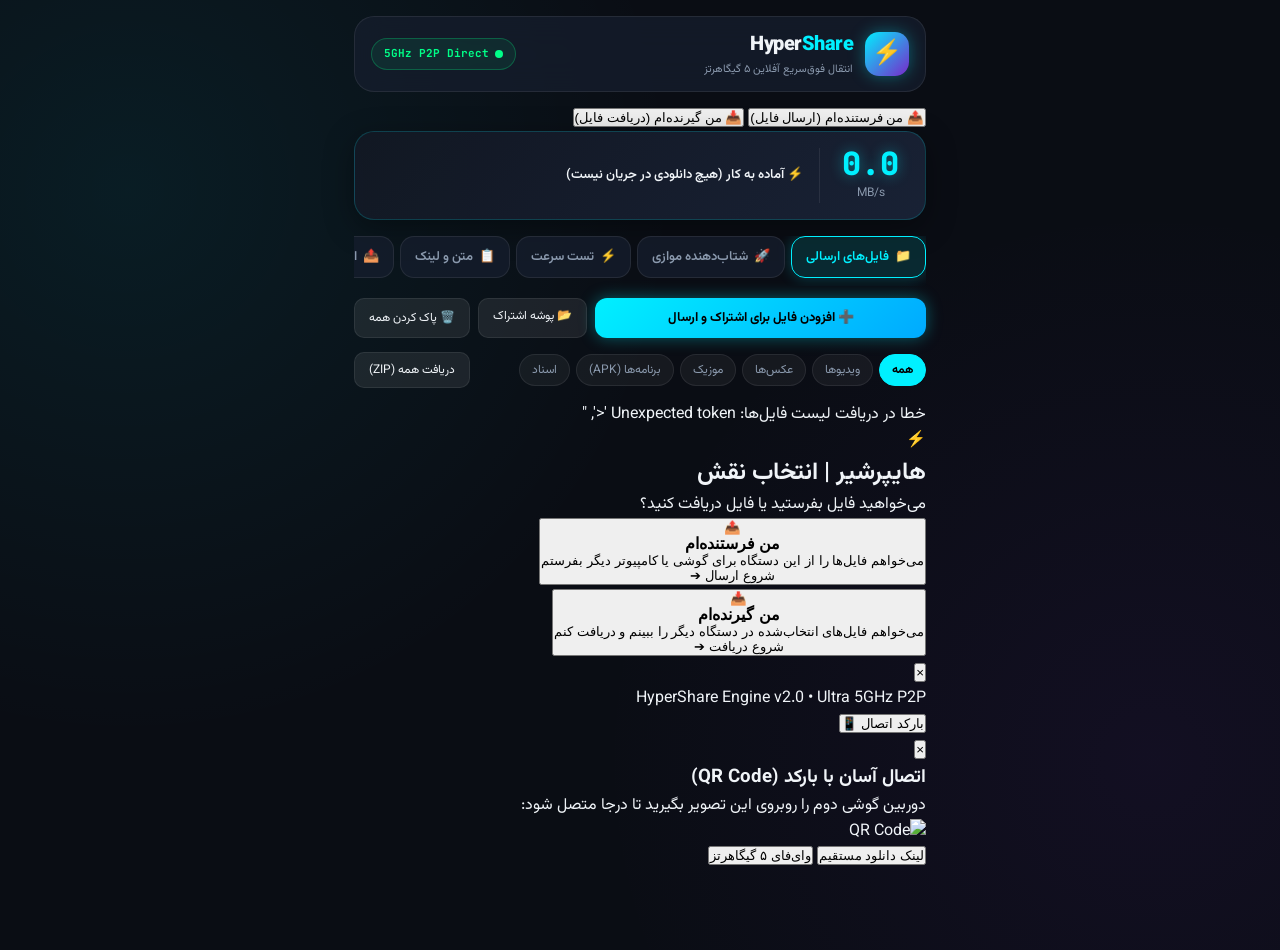
==== android_app/app/src/main/assets/web/index.html @ 82b3f704 "Feature: Add Sender/Receiver Role Selector, Real-Time Live Sync, Auto-Discovery and Camera Scanner" ====
<!DOCTYPE html>
<html lang="fa" dir="rtl">
<head>
  <meta charset="UTF-8">
  <meta name="viewport" content="width=device-width, initial-scale=1.0, maximum-scale=1.0, user-scalable=no">
  <title>HyperShare | هایپرشیر - انتقال فوق سریع</title>
  <link rel="stylesheet" href="style.css">
  <link rel="preconnect" href="https://fonts.googleapis.com">
  <link href="https://fonts.googleapis.com/css2?family=Vazirmatn:wght@300;400;600;700;900&family=JetBrains+Mono:wght@500;700&display=swap" rel="stylesheet">
</head>
<body>
  <div class="app-container">
    <!-- Top Navigation / Brand Bar -->
    <header class="header">
      <div class="logo-area">
        <div class="glow-icon">⚡</div>
        <div class="brand-titles">
          <h1>Hyper<span>Share</span></h1>
          <p class="subtitle">انتقال فوق‌سریع آفلاین ۵ گیگاهرتز</p>
        </div>
      </div>
      <div class="status-badge">
        <span class="pulse-dot"></span>
        <span id="networkStatus">5GHz P2P Direct</span>
      </div>
    </header>

    <!-- Role Switcher Segmented Bar -->
    <div class="role-bar-container">
      <div class="role-segmented-control">
        <button id="btnRoleSender" class="role-seg-btn active">
          <span class="role-seg-icon">📤</span>
          <span class="role-seg-title">من فرستنده‌ام (ارسال فایل)</span>
        </button>
        <button id="btnRoleReceiver" class="role-seg-btn">
          <span class="role-seg-icon">📥</span>
          <span class="role-seg-title">من گیرنده‌ام (دریافت فایل)</span>
        </button>
      </div>
    </div>

    <!-- SENDER CONTAINER -->
    <div id="senderContainer">
      <!-- Real-time Speedometer & Active Transfer Bar -->
      <section class="speed-card" id="speedCard">
      <div class="speed-metric">
        <div class="speed-value" id="currentSpeed">0.0</div>
        <div class="speed-unit">MB/s</div>
      </div>
      <div class="speed-details">
        <div class="transfer-info">
          <span id="transferFileName">⚡ آماده به کار (هیچ دانلودی در جریان نیست)</span>
          <span id="transferPercent"></span>
        </div>
        <div class="progress-bar-bg" id="progressBarBg" style="display: none;">
          <div class="progress-bar-fill" id="progressBar"></div>
        </div>
        <div class="transfer-stats" id="transferStats" style="display: none;">
          <span id="transferredBytes"></span>
          <span id="etaTime"></span>
        </div>
      </div>
    </section>

    <!-- Navigation Tabs -->
    <nav class="nav-tabs">
      <button class="tab-btn active" data-tab="files">
        <span class="tab-icon">📁</span>
        <span>فایل‌های ارسالی</span>
      </button>
      <button class="tab-btn" data-tab="turbo">
        <span class="tab-icon">🚀</span>
        <span>شتاب‌دهنده موازی</span>
      </button>
      <button class="tab-btn" data-tab="speedtest">
        <span class="tab-icon">⚡</span>
        <span>تست سرعت</span>
      </button>
      <button class="tab-btn" data-tab="clipboard">
        <span class="tab-icon">📋</span>
        <span>متن و لینک</span>
      </button>
      <button class="tab-btn" data-tab="upload">
        <span class="tab-icon">📤</span>
        <span>ارسال فایل</span>
      </button>
    </nav>

    <!-- Main Content Area -->
    <main class="content-area">
      <!-- TAB 1: Files List -->
      <section id="tab-files" class="tab-content active">
        <div class="top-action-banner" style="display: flex; gap: 8px; flex-wrap: wrap;">
          <button id="btnAddFiles" class="btn-primary glow-btn add-files-btn" style="flex: 2; min-width: 200px;">
            ➕ افزودن فایل برای اشتراک و ارسال
          </button>
          <button id="btnOpenSharedFolder" class="btn-secondary" title="باز کردن پوشه اشتراک در کامپیوتر" style="white-space: nowrap; display: none;">
            📂 پوشه اشتراک
          </button>
          <button id="btnClearAllFiles" class="btn-secondary danger-btn" title="پاک کردن تمام فایل‌های لیست" style="white-space: nowrap;">
            🗑️ پاک کردن همه
          </button>
        </div>

        <div class="filter-bar">
          <div class="category-chips">
            <button class="chip active" data-cat="all">همه</button>
            <button class="chip" data-cat="video">ویدیوها</button>
            <button class="chip" data-cat="image">عکس‌ها</button>
            <button class="chip" data-cat="audio">موزیک</button>
            <button class="chip" data-cat="app">برنامه‌ها (APK)</button>
            <button class="chip" data-cat="document">اسناد</button>
          </div>
          <button id="btnDownloadAll" class="btn-secondary">
            دریافت همه (ZIP)
          </button>
        </div>

        <div class="file-list" id="fileListContainer">
          <div class="loading-state">در حال بارگذاری لیست فایل‌ها...</div>
        </div>
      </section>

      <!-- TAB 2: Turbo Multi-Stream Downloader -->
      <section id="tab-turbo" class="tab-content">
        <div class="turbo-card">
          <div class="turbo-header">
            <h3>موتور شتاب‌دهنده چندکاناله (Multi-Stream Range Downloader)</h3>
            <p>این ماژول فایل‌های حجیم را به ۸ تکه هم‌زمان تقسیم کرده و با اشباع پهنای باند ۵ گیگاهرتز، به حداکثر سرعت تئوریک (تا ۱۵۰ مگابایت بر ثانیه) می‌رساند.</p>
          </div>

          <div class="turbo-selector">
            <label for="turboFileSelect">یک فایل حجیم را انتخاب کنید:</label>
            <select id="turboFileSelect" class="form-select">
              <option value="">در حال اسکن فایل‌ها...</option>
            </select>
          </div>

          <div class="turbo-actions">
            <button id="btnStartTurbo" class="btn-primary turbo-btn" disabled>
              🚀 شلیک توربو (دانلود با ۸ استریم موازی)
            </button>
          </div>

          <!-- Multi-chunk Visualizer -->
          <div class="chunk-visualizer" id="chunkContainer" style="display: none;">
            <h4>وضعیت کانال‌های موازی (8 Parallel Sockets):</h4>
            <div class="chunk-grid" id="chunkGrid"></div>
          </div>
        </div>
      </section>

      <!-- TAB 3: 5GHz Speed Test Benchmark -->
      <section id="tab-speedtest" class="tab-content">
        <div class="benchmark-card">
          <div class="benchmark-header">
            <div class="dial-container">
              <svg class="speed-dial-svg" viewBox="0 0 200 120">
                <path class="dial-bg" d="M 20 100 A 80 80 0 0 1 180 100" fill="none" stroke-width="16" />
                <path class="dial-val" id="dialMeter" d="M 20 100 A 80 80 0 0 1 180 100" fill="none" stroke-width="16" stroke-dasharray="251" stroke-dashoffset="251" />
              </svg>
              <div class="dial-text">
                <span class="dial-num" id="benchPeakSpeed">0</span>
                <span class="dial-sub">MB/s پیک سرعت</span>
              </div>
            </div>
            <h3>تست سرعت امواج ۵ گیگاهرتز هات‌اسپات</h3>
            <p class="offline-notice">🟢 <strong>کاملاً آفلاین:</strong> این تست مستقیماً روی امواج محلی وای‌فای انجام می‌شود و <strong>حتی ۱ بایت هم از حجم اینترنت شما کم نمی‌کند!</strong></p>
          </div>

          <div class="bench-controls">
            <div class="size-radios">
              <label><input type="radio" name="benchSize" value="50"> ۵۰ مگابایت</label>
              <label><input type="radio" name="benchSize" value="100" checked> ۱۰۰ مگابایت</label>
              <label><input type="radio" name="benchSize" value="300"> ۳۰۰ مگابایت</label>
            </div>
            <button id="btnRunSpeedTest" class="btn-primary glow-btn">
              ⚡ شروع بنچمارک سرعت واقعی
            </button>
          </div>

          <div class="bench-results" id="benchResults" style="display: none;">
            <div class="res-item">
              <span class="res-label">میانگین سرعت:</span>
              <span class="res-val" id="benchAvgSpeed">0.0 MB/s</span>
            </div>
            <div class="res-item">
              <span class="res-label">زمان انتقال:</span>
              <span class="res-val" id="benchDuration">0.0 ثانیه</span>
            </div>
            <div class="res-item">
              <span class="res-label">مصرف اینترنت:</span>
              <span class="res-val status-green">صفر (کاملاً آفلاین)</span>
            </div>
          </div>
        </div>
      </section>

      <!-- TAB 4: Text / Clipboard Beam -->
      <section id="tab-clipboard" class="tab-content">
        <div class="card">
          <h3>اشتراک‌گذاری فوری متن و لینک</h3>
          <p class="card-desc">متن یا لینکی را بنویسید تا درجا روی گوشی دیگر ظاهر شود.</p>
          <div class="clipboard-input-box">
            <textarea id="clipInput" rows="3" placeholder="متن، لینک، یا شماره تلفن مورد نظر را اینجا تایپ یا الصاق کنید..."></textarea>
            <button id="btnSendClip" class="btn-primary">ارسال به گوشی مقابل</button>
          </div>

          <h4 class="mt-4">متن‌های اشتراک‌گذاشته‌شده اخیر:</h4>
          <div class="clip-list" id="clipList">
            <div class="empty-state">هنوز متنی اشتراک گذاشته نشده است.</div>
          </div>
        </div>
      </section>

      <!-- TAB 5: Upload Files Directly to Other Device -->
      <section id="tab-upload" class="tab-content">
        <div class="card">
          <div class="transfer-direction-guide">
            <div style="display: flex; justify-content: space-between; align-items: center; flex-wrap: wrap; gap: 8px;">
              <span class="guide-badge">📱 ⇄ 💻 انتقال دوطرفه</span>
              <button id="btnOpenReceivedFolder" class="btn-secondary text-sm" style="display: none; background: rgba(0, 240, 255, 0.15); border-color: var(--accent-cyan); cursor: pointer;">
                📂 باز کردن پوشه فایل‌های دریافتی در کامپیوتر
              </button>
            </div>
            <p class="guide-text" style="margin-top: 8px;">فایل‌هایی که در این بخش انتخاب می‌کنید مستقیماً با حداکثر سرعت ۵ گیگاهرتز به دستگاه مقابل فرستاده و روی حافظه آن ذخیره می‌شوند.</p>
          </div>

          <div class="dropzone" id="dropzone">
            <div class="drop-icon">📤</div>
            <div class="drop-text">فایل‌ها را اینجا بکشید یا برای انتخاب کلیک کنید</div>
            <input type="file" id="fileUploadInput" multiple style="display: none;">
            <div class="upload-btn-row" style="display: flex; gap: 8px; justify-content: center; flex-wrap: wrap; margin-top: 10px;">
              <button type="button" class="btn-primary glow-btn" id="btnPickUploadFiles">
                📁 انتخاب فایل‌ها
              </button>
              <button type="button" class="btn-secondary" id="btnPickPCFiles" style="display: none;">
                💻 انتخاب از کامپیوتر
              </button>
            </div>
          </div>

          <div class="upload-queue-header" id="uploadQueueHeader" style="display: none; justify-content: space-between; align-items: center; margin-top: 16px;">
            <span id="queueCountText" style="font-weight: 700; font-size: 13px;">فایل‌های آماده ارسال:</span>
            <button id="btnClearUploadQueue" class="btn-secondary text-sm danger-btn" type="button">❌ لغو همه</button>
          </div>

          <div class="upload-queue" id="uploadQueue"></div>

          <!-- Upload Progress Box -->
          <div class="upload-progress-box" id="uploadProgressBox" style="display: none; margin-top: 14px;">
            <div style="display: flex; justify-content: space-between; margin-bottom: 6px;">
              <span id="uploadStatusText" style="font-size: 13px; font-weight: bold;">در حال ارسال...</span>
              <span id="uploadPercentText" style="font-size: 13px; color: var(--accent-cyan);">0%</span>
            </div>
            <div class="progress-bar-bg" style="display: block;">
              <div class="progress-bar-fill" id="uploadProgressBar" style="width: 0%;"></div>
            </div>
          </div>

          <button id="btnUploadSubmit" class="btn-primary mt-3 glow-btn" style="display: none; width: 100%;">
            🚀 شروع ارسال فایل‌ها به دستگاه مقابل
          </button>
        </div>
      </section>
    </main>
    </div> <!-- /#senderContainer -->

    <!-- RECEIVER CONTAINER -->
    <div id="receiverContainer" style="display: none;">
      <!-- Receiver Connection Card -->
      <section class="receiver-hero-card">
        <div class="receiver-hero-header">
          <div class="hero-status-row">
            <div class="pulse-dot" id="receiverPulseDot"></div>
            <h2 id="receiverStatusTitle">در انتظار اتصال به دستگاه فرستنده</h2>
          </div>
          <p id="receiverStatusSubtitle">برای دریافت فایل‌ها، به دستگاه فرستنده متصل شوید:</p>
        </div>

        <!-- Connection Inputs & Auto-discover -->
        <div id="receiverConnActions" class="receiver-conn-actions">
          <div class="conn-input-group">
            <input type="text" id="inputSenderHost" class="conn-input" placeholder="آدرس وای‌فای فرستنده (مثلاً 192.168.43.1:8080)">
            <button id="btnConnectSender" class="btn-primary glow-btn">
              🔗 اتصال
            </button>
          </div>
          <div class="conn-quick-btns">
            <button id="btnAutoScanSender" class="btn-secondary" style="flex: 1;">
              🔍 جستجوی خودکار فرستنده
            </button>
            <button id="btnOpenScanner" class="btn-secondary camera-trigger-btn" style="flex: 1;">
              📷 اسکن بارکد (دوربین)
            </button>
          </div>
        </div>

        <!-- Connected Info Bar -->
        <div id="receiverConnectedBar" class="receiver-connected-bar" style="display: none;">
          <div class="connected-badge-row">
            <span class="badge-tag">🟢 متصل شد</span>
            <span id="connectedSenderHost" class="connected-host-name">http://192.168.43.1:8080</span>
            <span class="sync-live-tag">⚡ همگام‌سازی بلادرنگ</span>
          </div>
          <div class="connected-action-row">
            <button id="btnReceiverDownloadAll" class="btn-primary glow-btn">
              📥 دریافت همه فایل‌ها (ZIP)
            </button>
            <button id="btnDisconnectSender" class="btn-secondary danger-btn">
              قطع اتصال / تغییر
            </button>
          </div>
        </div>
      </section>

      <!-- Live Files List of the Sender -->
      <section class="receiver-files-card">
        <div class="receiver-files-header">
          <div class="title-with-count">
            <h3>📂 فایل‌های انتخاب‌شده در فرستنده</h3>
            <span id="receiverFilesCount" class="count-chip">۰ فایل</span>
          </div>
          <span class="auto-sync-hint">🔄 تغییرات فرستنده خودکار و بلادرنگ نمایش داده می‌شود</span>
        </div>

        <div id="receiverFileList" class="file-list">
          <div class="empty-state">
            <p>هنوز به دستگاه فرستنده متصل نشده‌اید یا فرستنده هنوز فایلی انتخاب نکرده است.</p>
          </div>
        </div>
      </section>
    </div> <!-- /#receiverContainer -->

    <!-- Initial Role Selection Modal -->
    <div class="modal" id="roleModal" style="display: none;">
      <div class="modal-backdrop"></div>
      <div class="modal-content role-modal-card">
        <div class="role-modal-header">
          <div class="role-glow-icon">⚡</div>
          <h2>هایپرشیر | انتخاب نقش</h2>
          <p>می‌خواهید فایل بفرستید یا فایل دریافت کنید؟</p>
        </div>
        <div class="role-choice-grid">
          <button class="role-choice-card sender-card" id="choiceSender">
            <div class="choice-icon">📤</div>
            <h3>من فرستنده‌ام</h3>
            <p>می‌خواهم فایل‌ها را از این دستگاه برای گوشی یا کامپیوتر دیگر بفرستم</p>
            <span class="choice-tag">شروع ارسال ➔</span>
          </button>
          <button class="role-choice-card receiver-card" id="choiceReceiver">
            <div class="choice-icon">📥</div>
            <h3>من گیرنده‌ام</h3>
            <p>می‌خواهم فایل‌های انتخاب‌شده در دستگاه دیگر را ببینم و دریافت کنم</p>
            <span class="choice-tag">شروع دریافت ➔</span>
          </button>
        </div>
      </div>
    </div>

    <!-- Camera QR Scanner Modal -->
    <div class="modal" id="cameraScanModal" style="display: none;">
      <div class="modal-backdrop" id="cameraModalBackdrop"></div>
      <div class="modal-content camera-modal-card">
        <button class="modal-close" id="cameraModalClose">&times;</button>
        <h3>📷 اسکن بارکد فرستنده</h3>
        <p class="subtitle">دوربین گوشی را روبروی بارکد نمایش داده شده در فرستنده بگیرید:</p>
        <div class="camera-viewport-wrapper">
          <video id="cameraVideo" playsinline autoplay></video>
          <div class="camera-scan-frame">
            <div class="scan-laser"></div>
          </div>
        </div>
        <div id="cameraScanStatus" class="camera-status-text">در حال راه‌اندازی دوربین...</div>
        <button id="btnCancelCamera" class="btn-secondary mt-2" style="width: 100%;">بستن اسکنر</button>
      </div>
    </div>

    <!-- Media Preview Modal -->
    <div class="modal" id="mediaModal">
      <div class="modal-backdrop" id="modalBackdrop"></div>
      <div class="modal-content">
        <button class="modal-close" id="modalClose">&times;</button>
        <div class="modal-body" id="modalBody"></div>
      </div>
    </div>

    <!-- QR Code Trigger Button in Footer -->
    <footer class="footer">
      <div class="footer-info">
        <span>HyperShare Engine v2.0 • Ultra 5GHz P2P</span>
      </div>
      <button id="btnShowQR" class="qr-trigger-btn" title="نمایش بارکد اتصال">
        <span>بارکد اتصال</span> 📱
      </button>
    </footer>

    <!-- QR Code Modal -->
    <div class="modal" id="qrModal">
      <div class="modal-backdrop" id="qrModalBackdrop"></div>
      <div class="modal-content qr-modal-box">
        <button class="modal-close" id="qrModalClose">&times;</button>
        <h3>اتصال آسان با بارکد (QR Code)</h3>
        <p>دوربین گوشی دوم را روبروی این تصویر بگیرید تا درجا متصل شود:</p>
        <div class="qr-image-wrapper">
          <img id="qrImage" src="/api/qr/url" alt="QR Code">
        </div>
        <div class="qr-tabs">
          <button class="qr-tab-btn active" id="qrTabUrl">لینک دانلود مستقیم</button>
          <button class="qr-tab-btn" id="qrTabWifi">وای‌فای ۵ گیگاهرتز</button>
        </div>
      </div>
    </div>
  </div>

  <script src="app.js"></script>
</body>
</html>
---- android_app/app/src/main/assets/web/style.css ----
:root {
  --bg-primary: #0a0d14;
  --bg-secondary: #121824;
  --bg-card: rgba(22, 30, 46, 0.75);
  --border-color: rgba(255, 255, 255, 0.08);
  --accent-cyan: #00f0ff;
  --accent-purple: #7928ca;
  --accent-green: #00ff88;
  --text-main: #f0f4f8;
  --text-muted: #8a99ad;
  --font-family: 'Vazirmatn', -apple-system, BlinkMacSystemFont, "Segoe UI", Roboto, sans-serif;
  --font-mono: 'JetBrains Mono', monospace;
}

* {
  box-sizing: border-box;
  margin: 0;
  padding: 0;
  -webkit-tap-highlight-color: transparent;
}

body {
  background-color: var(--bg-primary);
  background-image: 
    radial-gradient(circle at 10% 20%, rgba(0, 240, 255, 0.07) 0%, transparent 40%),
    radial-gradient(circle at 90% 80%, rgba(121, 40, 202, 0.08) 0%, transparent 40%);
  color: var(--text-main);
  font-family: var(--font-family);
  min-height: 100vh;
  line-height: 1.6;
}

.app-container {
  max-width: 600px;
  margin: 0 auto;
  min-height: 100vh;
  display: flex;
  flex-direction: column;
  padding: 16px 14px 80px 14px;
}

/* Header */
.header {
  display: flex;
  align-items: center;
  justify-content: space-between;
  padding: 12px 16px;
  background: var(--bg-card);
  backdrop-filter: blur(16px);
  border: 1px solid var(--border-color);
  border-radius: 20px;
  margin-bottom: 14px;
}

.logo-area {
  display: flex;
  align-items: center;
  gap: 12px;
}

.glow-icon {
  font-size: 24px;
  background: linear-gradient(135deg, var(--accent-cyan), var(--accent-purple));
  width: 44px;
  height: 44px;
  display: flex;
  align-items: center;
  justify-content: center;
  border-radius: 14px;
  box-shadow: 0 0 16px rgba(0, 240, 255, 0.35);
}

.brand-titles h1 {
  font-size: 20px;
  font-weight: 900;
  letter-spacing: -0.5px;
}

.brand-titles h1 span {
  color: var(--accent-cyan);
}

.subtitle {
  font-size: 11px;
  color: var(--text-muted);
}

.status-badge {
  display: flex;
  align-items: center;
  gap: 6px;
  padding: 6px 12px;
  background: rgba(0, 255, 136, 0.08);
  border: 1px solid rgba(0, 255, 136, 0.25);
  border-radius: 30px;
  font-size: 11px;
  font-weight: 700;
  color: var(--accent-green);
  font-family: var(--font-mono);
}

.pulse-dot {
  width: 8px;
  height: 8px;
  background: var(--accent-green);
  border-radius: 50%;
  animation: pulse 1.8s infinite;
}

@keyframes pulse {
  0% { transform: scale(0.9); opacity: 0.7; box-shadow: 0 0 0 0 rgba(0, 255, 136, 0.6); }
  70% { transform: scale(1.1); opacity: 1; box-shadow: 0 0 0 8px rgba(0, 255, 136, 0); }
  100% { transform: scale(0.9); opacity: 0.7; box-shadow: 0 0 0 0 rgba(0, 255, 136, 0); }
}

/* Speed Card */
.speed-card {
  background: linear-gradient(135deg, rgba(18, 24, 36, 0.9), rgba(26, 36, 56, 0.9));
  border: 1px solid rgba(0, 240, 255, 0.18);
  border-radius: 20px;
  padding: 16px;
  margin-bottom: 16px;
  display: flex;
  align-items: center;
  gap: 16px;
  box-shadow: 0 8px 30px rgba(0, 0, 0, 0.35);
}

.speed-metric {
  text-align: center;
  min-width: 90px;
  border-left: 1px solid var(--border-color);
  padding-left: 12px;
}

.speed-value {
  font-family: var(--font-mono);
  font-size: 32px;
  font-weight: 900;
  color: var(--accent-cyan);
  text-shadow: 0 0 14px rgba(0, 240, 255, 0.4);
  line-height: 1;
}

.speed-unit {
  font-size: 12px;
  color: var(--text-muted);
  margin-top: 4px;
}

.speed-details {
  flex: 1;
  display: flex;
  flex-direction: column;
  gap: 6px;
}

.transfer-info {
  display: flex;
  justify-content: space-between;
  font-size: 13px;
  font-weight: 600;
}

.progress-bar-bg {
  height: 8px;
  background: rgba(255, 255, 255, 0.08);
  border-radius: 6px;
  overflow: hidden;
}

.progress-bar-fill {
  height: 100%;
  width: 0%;
  background: linear-gradient(90deg, var(--accent-cyan), var(--accent-green));
  transition: width 0.2s ease;
  box-shadow: 0 0 10px var(--accent-cyan);
}

.transfer-stats {
  display: flex;
  justify-content: space-between;
  font-size: 11px;
  color: var(--text-muted);
  font-family: var(--font-mono);
}

/* Nav Tabs */
.nav-tabs {
  display: flex;
  gap: 6px;
  overflow-x: auto;
  padding-bottom: 8px;
  margin-bottom: 12px;
  scrollbar-width: none;
}
.nav-tabs::-webkit-scrollbar { display: none; }

.tab-btn {
  background: var(--bg-card);
  border: 1px solid var(--border-color);
  color: var(--text-muted);
  padding: 10px 14px;
  border-radius: 14px;
  font-family: var(--font-family);
  font-size: 13px;
  font-weight: 600;
  cursor: pointer;
  display: flex;
  align-items: center;
  gap: 6px;
  white-space: nowrap;
  transition: all 0.25s ease;
}

.tab-btn.active {
  background: rgba(0, 240, 255, 0.12);
  border-color: var(--accent-cyan);
  color: var(--accent-cyan);
  box-shadow: 0 0 14px rgba(0, 240, 255, 0.25);
}

/* Content Area */
.tab-content {
  display: none;
  animation: fadeIn 0.3s ease;
}
.tab-content.active {
  display: block;
}

@keyframes fadeIn {
  from { opacity: 0; transform: translateY(6px); }
  to { opacity: 1; transform: translateY(0); }
}

/* Add Files Banner */
.top-action-banner {
  margin-bottom: 14px;
}

.add-files-btn {
  width: 100%;
  padding: 14px 18px;
  font-size: 14px;
  display: flex;
  align-items: center;
  justify-content: center;
  gap: 8px;
}

/* Filter Bar & Chips */
.filter-bar {
  display: flex;
  align-items: center;
  justify-content: space-between;
  flex-wrap: wrap;
  gap: 8px;
  margin-bottom: 14px;
}

.category-chips {
  display: flex;
  gap: 6px;
  overflow-x: auto;
  scrollbar-width: none;
}
.category-chips::-webkit-scrollbar { display: none; }

.chip {
  background: rgba(255, 255, 255, 0.05);
  border: 1px solid var(--border-color);
  color: var(--text-muted);
  padding: 6px 12px;
  border-radius: 20px;
  font-size: 12px;
  font-family: var(--font-family);
  cursor: pointer;
  white-space: nowrap;
}

.chip.active {
  background: var(--accent-cyan);
  color: #000;
  border-color: var(--accent-cyan);
  font-weight: 700;
}

/* Buttons */
.btn-primary {
  background: linear-gradient(135deg, var(--accent-cyan), #00aaff);
  color: #000;
  border: none;
  padding: 10px 18px;
  border-radius: 12px;
  font-family: var(--font-family);
  font-size: 13px;
  font-weight: 700;
  cursor: pointer;
  transition: transform 0.15s ease, box-shadow 0.2s ease;
}

.btn-primary:active {
  transform: scale(0.97);
}

.btn-primary.glow-btn {
  box-shadow: 0 0 16px rgba(0, 240, 255, 0.35);
}

.btn-secondary {
  background: rgba(255, 255, 255, 0.08);
  border: 1px solid var(--border-color);
  color: var(--text-main);
  padding: 8px 14px;
  border-radius: 10px;
  font-family: var(--font-family);
  font-size: 12px;
  cursor: pointer;
}

/* File List */
.file-list {
  display: flex;
  flex-direction: column;
  gap: 10px;
}

.file-card {
  background: var(--bg-card);
  border: 1px solid var(--border-color);
  border-radius: 16px;
  padding: 12px 14px;
  display: flex;
  align-items: center;
  justify-content: space-between;
  gap: 12px;
  transition: border-color 0.2s;
}

.file-card:hover {
  border-color: rgba(0, 240, 255, 0.4);
}

.file-icon {
  font-size: 26px;
  min-width: 44px;
  height: 44px;
  background: rgba(255, 255, 255, 0.04);
  border-radius: 12px;
  display: flex;
  align-items: center;
  justify-content: center;
}

.file-meta {
  flex: 1;
  overflow: hidden;
}

.file-title {
  font-size: 14px;
  font-weight: 600;
  white-space: nowrap;
  overflow: hidden;
  text-overflow: ellipsis;
  direction: ltr;
  text-align: right;
}

.file-sub {
  font-size: 11px;
  color: var(--text-muted);
  display: flex;
  gap: 8px;
  margin-top: 3px;
  font-family: var(--font-mono);
}

.file-actions {
  display: flex;
  gap: 6px;
}

.action-icon-btn {
  background: rgba(0, 240, 255, 0.08);
  border: 1px solid rgba(0, 240, 255, 0.2);
  color: var(--accent-cyan);
  padding: 8px 12px;
  border-radius: 10px;
  font-size: 13px;
  font-weight: 700;
  text-decoration: none;
  display: flex;
  align-items: center;
  gap: 4px;
  cursor: pointer;
.danger-btn {
  background: rgba(255, 60, 60, 0.12) !important;
  border-color: rgba(255, 60, 60, 0.3) !important;
  color: #ff5252 !important;
}
.danger-btn:hover {
  background: rgba(255, 60, 60, 0.25) !important;
}
.danger-icon-btn {
  background: rgba(255, 60, 60, 0.08) !important;
  border-color: rgba(255, 60, 60, 0.2) !important;
  color: #ff5252 !important;
  padding: 8px 10px !important;
}
.danger-icon-btn:hover {
  background: rgba(255, 60, 60, 0.2) !important;
}
.remove-queue-btn {
  background: rgba(255, 60, 60, 0.1);
  border: 1px solid rgba(255, 60, 60, 0.25);
  color: #ff5252;
  border-radius: 8px;
  padding: 6px 10px;
  cursor: pointer;
  font-size: 12px;
}
.transfer-direction-guide {
  background: rgba(0, 240, 255, 0.05);
  border: 1px solid rgba(0, 240, 255, 0.2);
  border-radius: 14px;
  padding: 12px 14px;
  margin-bottom: 14px;
}
.guide-badge {
  display: inline-block;
  background: linear-gradient(135deg, var(--accent-cyan), var(--accent-purple));
  color: #fff;
  font-size: 11px;
  font-weight: bold;
  padding: 3px 8px;
  border-radius: 6px;
  margin-bottom: 4px;
}
.guide-text {
  font-size: 12px;
  color: var(--text-main);
  margin-top: 4px;
}

/* Cards & Forms */
.card, .turbo-card, .benchmark-card {
  background: var(--bg-card);
  border: 1px solid var(--border-color);
  border-radius: 20px;
  padding: 20px;
}

.card-desc {
  font-size: 13px;
  color: var(--text-muted);
  margin-bottom: 14px;
}

.offline-notice {
  font-size: 13px;
  color: var(--accent-green);
  margin-top: 10px;
  padding: 10px 14px;
  background: rgba(0, 255, 136, 0.08);
  border: 1px solid rgba(0, 255, 136, 0.25);
  border-radius: 12px;
}

.form-select {
  width: 100%;
  padding: 12px;
  background: var(--bg-secondary);
  border: 1px solid var(--border-color);
  border-radius: 12px;
  color: var(--text-main);
  font-family: var(--font-family);
  font-size: 13px;
  margin: 10px 0;
}

/* Chunk Visualizer */
.chunk-visualizer {
  margin-top: 20px;
  padding-top: 16px;
  border-top: 1px solid var(--border-color);
}

.chunk-grid {
  display: grid;
  grid-template-columns: repeat(2, 1fr);
  gap: 8px;
  margin-top: 10px;
}

.chunk-item {
  background: rgba(0, 0, 0, 0.3);
  padding: 10px;
  border-radius: 10px;
  border: 1px solid var(--border-color);
}

.chunk-title {
  font-size: 11px;
  font-family: var(--font-mono);
  color: var(--text-muted);
  display: flex;
  justify-content: space-between;
}

.chunk-bar-bg {
  height: 6px;
  background: rgba(255, 255, 255, 0.08);
  border-radius: 4px;
  margin-top: 6px;
  overflow: hidden;
}

.chunk-bar-fill {
  height: 100%;
  width: 0%;
  background: var(--accent-cyan);
  transition: width 0.1s;
}

/* Benchmark Dial */
.dial-container {
  position: relative;
  width: 200px;
  margin: 0 auto 10px auto;
  text-align: center;
}

.speed-dial-svg {
  width: 100%;
  transform: rotate(-180deg);
}

.dial-bg {
  stroke: rgba(255, 255, 255, 0.08);
}

.dial-val {
  stroke: url(#dialGrad);
  stroke: var(--accent-cyan);
  transition: stroke-dashoffset 0.4s ease;
}

.dial-text {
  position: absolute;
  bottom: 0;
  left: 0;
  right: 0;
}

.dial-num {
  font-size: 34px;
  font-weight: 900;
  font-family: var(--font-mono);
  color: var(--accent-cyan);
}

.dial-sub {
  display: block;
  font-size: 11px;
  color: var(--text-muted);
}

.size-radios {
  display: flex;
  justify-content: center;
  gap: 16px;
  margin: 16px 0;
  font-size: 13px;
}

.bench-results {
  margin-top: 20px;
  background: rgba(0, 0, 0, 0.25);
  border-radius: 14px;
  padding: 14px;
}

.res-item {
  display: flex;
  justify-content: space-between;
  padding: 8px 0;
  border-bottom: 1px solid var(--border-color);
  font-size: 13px;
}
.res-item:last-child { border-bottom: none; }
.status-green { color: var(--accent-green); font-weight: 700; }

/* Clipboard */
.clipboard-input-box textarea {
  width: 100%;
  background: var(--bg-secondary);
  border: 1px solid var(--border-color);
  border-radius: 14px;
  color: var(--text-main);
  padding: 12px;
  font-family: var(--font-family);
  font-size: 13px;
  resize: vertical;
  margin-bottom: 10px;
}

.clip-list {
  display: flex;
  flex-direction: column;
  gap: 8px;
  margin-top: 10px;
}

.clip-card {
  background: rgba(255, 255, 255, 0.03);
  border: 1px solid var(--border-color);
  border-radius: 12px;
  padding: 12px;
  display: flex;
  justify-content: space-between;
  align-items: center;
  gap: 10px;
}

.clip-text {
  font-size: 13px;
  word-break: break-all;
}

/* Dropzone */
.dropzone {
  border: 2px dashed rgba(0, 240, 255, 0.3);
  border-radius: 16px;
  padding: 30px 20px;
  text-align: center;
  background: rgba(0, 240, 255, 0.02);
  cursor: pointer;
}

.drop-icon { font-size: 40px; margin-bottom: 10px; }
.drop-text { font-size: 13px; color: var(--text-muted); margin-bottom: 14px; }

/* Modals */
.modal {
  display: none;
  position: fixed;
  inset: 0;
  z-index: 999;
  align-items: center;
  justify-content: center;
}
.modal.open { display: flex; }

.modal-backdrop {
  position: absolute;
  inset: 0;
  background: rgba(0, 0, 0, 0.8);
  backdrop-filter: blur(8px);
}

.modal-content {
  position: relative;
  background: var(--bg-secondary);
  border: 1px solid var(--border-color);
  border-radius: 20px;
  padding: 24px;
  max-width: 90%;
  width: 440px;
  z-index: 1000;
  text-align: center;
}

.modal-close {
  position: absolute;
  top: 14px;
  left: 14px;
  background: none;
  border: none;
  font-size: 24px;
  color: var(--text-muted);
  cursor: pointer;
}

.qr-image-wrapper {
  background: #fff;
  padding: 16px;
  border-radius: 16px;
  display: inline-block;
  margin: 16px 0;
}
.qr-image-wrapper img {
  width: 220px;
  height: 220px;
  display: block;
}

.qr-tabs {
  display: flex;
  gap: 8px;
  justify-content: center;
}
.qr-tab-btn {
  background: var(--bg-primary);
  border: 1px solid var(--border-color);
  color: var(--text-muted);
  padding: 6px 14px;
  border-radius: 20px;
  font-size: 12px;
  cursor: pointer;
}
.qr-tab-btn.active {
  background: var(--accent-cyan);
  color: #000;
  font-weight: 700;
}

/* Footer */
.footer {
  position: fixed;
  bottom: 0;
  left: 0;
  right: 0;
  background: rgba(10, 13, 20, 0.9);
  backdrop-filter: blur(12px);
  border-top: 1px solid var(--border-color);
  padding: 10px 16px;
  display: flex;
  justify-content: space-between;
  align-items: center;
  font-size: 11px;
  color: var(--text-muted);
}

.qr-trigger-btn {
  background: rgba(0, 240, 255, 0.1);
  border: 1px solid rgba(0, 240, 255, 0.3);
  color: var(--accent-cyan);
  padding: 6px 12px;
  border-radius: 20px;
  font-size: 12px;
  cursor: pointer;
  display: flex;
  align-items: center;
  gap: 6px;
}

/* =================================================== */
/* Role Switcher & Receiver Mode Styles                */
/* =================================================== */

@media (min-width: 768px) {
  .app-container {
    max-width: 860px;
  }
}

.role-bar-container {
  margin: 12px 0 16px 0;
}

.role-segmented-control {
  display: flex;
  background: rgba(18, 24, 36, 0.9);
  padding: 4px;
  border-radius: 14px;
  border: 1px solid var(--border-color);
  gap: 6px;
}

.role-seg-btn {
  flex: 1;
  display: flex;
  align-items: center;
  justify-content: center;
  gap: 8px;
  padding: 10px 14px;
  border-radius: 10px;
  border: none;
  background: transparent;
  color: var(--text-muted);
  font-family: var(--font-family);
  font-size: 13px;
  font-weight: 600;
  cursor: pointer;
  transition: all 0.2s ease;
}

.role-seg-btn:hover {
  color: var(--text-main);
  background: rgba(255, 255, 255, 0.04);
}

.role-seg-btn.active {
  background: linear-gradient(135deg, rgba(0, 240, 255, 0.2), rgba(121, 40, 202, 0.2));
  border: 1px solid rgba(0, 240, 255, 0.4);
  color: #fff;
  box-shadow: 0 2px 10px rgba(0, 240, 255, 0.15);
}

.role-seg-icon {
  font-size: 16px;
}

/* Initial Role Modal */
.role-modal-card {
  max-width: 520px;
  text-align: center;
  padding: 28px 24px;
}

.role-glow-icon {
  width: 54px;
  height: 54px;
  margin: 0 auto 12px;
  background: linear-gradient(135deg, #00f0ff, #7928ca);
  border-radius: 50%;
  display: flex;
  align-items: center;
  justify-content: center;
  font-size: 26px;
  box-shadow: 0 0 20px rgba(0, 240, 255, 0.4);
}

.role-modal-header h2 {
  font-size: 20px;
  margin-bottom: 6px;
}

.role-modal-header p {
  color: var(--text-muted);
  font-size: 13px;
  margin-bottom: 20px;
}

.role-choice-grid {
  display: grid;
  grid-template-columns: 1fr 1fr;
  gap: 14px;
}

@media (max-width: 480px) {
  .role-choice-grid {
    grid-template-columns: 1fr;
  }
}

.role-choice-card {
  background: var(--bg-secondary);
  border: 1px solid var(--border-color);
  border-radius: 16px;
  padding: 20px 16px;
  text-align: center;
  cursor: pointer;
  transition: all 0.25s ease;
  color: var(--text-main);
  display: flex;
  flex-direction: column;
  align-items: center;
  justify-content: space-between;
}

.role-choice-card:hover {
  transform: translateY(-3px);
  border-color: var(--accent-cyan);
  box-shadow: 0 8px 25px rgba(0, 240, 255, 0.2);
}

.choice-icon {
  font-size: 38px;
  margin-bottom: 10px;
}

.role-choice-card h3 {
  font-size: 16px;
  font-weight: 700;
  margin-bottom: 6px;
}

.role-choice-card p {
  font-size: 12px;
  color: var(--text-muted);
  line-height: 1.5;
  margin-bottom: 14px;
}

.choice-tag {
  font-size: 12px;
  font-weight: 700;
  color: var(--accent-cyan);
  background: rgba(0, 240, 255, 0.1);
  padding: 6px 12px;
  border-radius: 20px;
}

/* Receiver Hero & Cards */
.receiver-hero-card, .receiver-files-card {
  background: var(--bg-card);
  backdrop-filter: blur(16px);
  border: 1px solid var(--border-color);
  border-radius: 16px;
  padding: 18px;
  margin-bottom: 16px;
}

.hero-status-row {
  display: flex;
  align-items: center;
  gap: 10px;
  margin-bottom: 4px;
}

.hero-status-row h2 {
  font-size: 17px;
  font-weight: 700;
}

.receiver-hero-header p {
  font-size: 13px;
  color: var(--text-muted);
  margin-bottom: 14px;
}

.conn-input-group {
  display: flex;
  gap: 8px;
  margin-bottom: 10px;
}

.conn-input {
  flex: 1;
  background: var(--bg-primary);
  border: 1px solid var(--border-color);
  color: var(--text-main);
  padding: 10px 14px;
  border-radius: 10px;
  font-family: var(--font-mono);
  font-size: 13px;
  outline: none;
  direction: ltr;
  text-align: left;
}

.conn-input:focus {
  border-color: var(--accent-cyan);
  box-shadow: 0 0 10px rgba(0, 240, 255, 0.2);
}

.conn-quick-btns {
  display: flex;
  gap: 8px;
}

.receiver-connected-bar {
  background: rgba(0, 255, 136, 0.08);
  border: 1px solid rgba(0, 255, 136, 0.3);
  border-radius: 12px;
  padding: 14px;
  display: flex;
  flex-direction: column;
  gap: 12px;
}

.connected-badge-row {
  display: flex;
  align-items: center;
  flex-wrap: wrap;
  gap: 8px;
}

.badge-tag {
  background: rgba(0, 255, 136, 0.2);
  color: var(--accent-green);
  font-size: 12px;
  font-weight: 700;
  padding: 3px 8px;
  border-radius: 6px;
}

.connected-host-name {
  font-family: var(--font-mono);
  font-size: 13px;
  font-weight: bold;
}

.sync-live-tag {
  font-size: 11px;
  color: var(--accent-cyan);
  background: rgba(0, 240, 255, 0.1);
  padding: 3px 8px;
  border-radius: 6px;
}

.connected-action-row {
  display: flex;
  gap: 8px;
  flex-wrap: wrap;
}

.receiver-files-header {
  display: flex;
  justify-content: space-between;
  align-items: center;
  flex-wrap: wrap;
  gap: 8px;
  margin-bottom: 14px;
}

.title-with-count {
  display: flex;
  align-items: center;
  gap: 8px;
}

.count-chip {
  background: rgba(0, 240, 255, 0.15);
  color: var(--accent-cyan);
  font-size: 12px;
  font-weight: 700;
  padding: 2px 8px;
  border-radius: 12px;
}

.auto-sync-hint {
  font-size: 11px;
  color: var(--text-muted);
}

/* Camera Scanner */
.camera-modal-card {
  max-width: 440px;
  text-align: center;
  padding: 20px;
}

.camera-viewport-wrapper {
  position: relative;
  width: 100%;
  aspect-ratio: 1;
  background: #000;
  border-radius: 14px;
  overflow: hidden;
  margin: 14px 0;
}

#cameraVideo {
  width: 100%;
  height: 100%;
  object-fit: cover;
}

.camera-scan-frame {
  position: absolute;
  top: 15%;
  left: 15%;
  right: 15%;
  bottom: 15%;
  border: 2px solid var(--accent-cyan);
  border-radius: 12px;
  box-shadow: 0 0 0 9999px rgba(0, 0, 0, 0.5);
  overflow: hidden;
}

.scan-laser {
  position: absolute;
  width: 100%;
  height: 2px;
  background: linear-gradient(90deg, transparent, #00f0ff, transparent);
  box-shadow: 0 0 10px #00f0ff;
  animation: laserSweep 2s infinite ease-in-out;
}

@keyframes laserSweep {
  0% { top: 0%; }
  50% { top: 100%; }
  100% { top: 0%; }
}

.camera-status-text {
  font-size: 12px;
  color: var(--text-muted);
  margin-bottom: 10px;
}
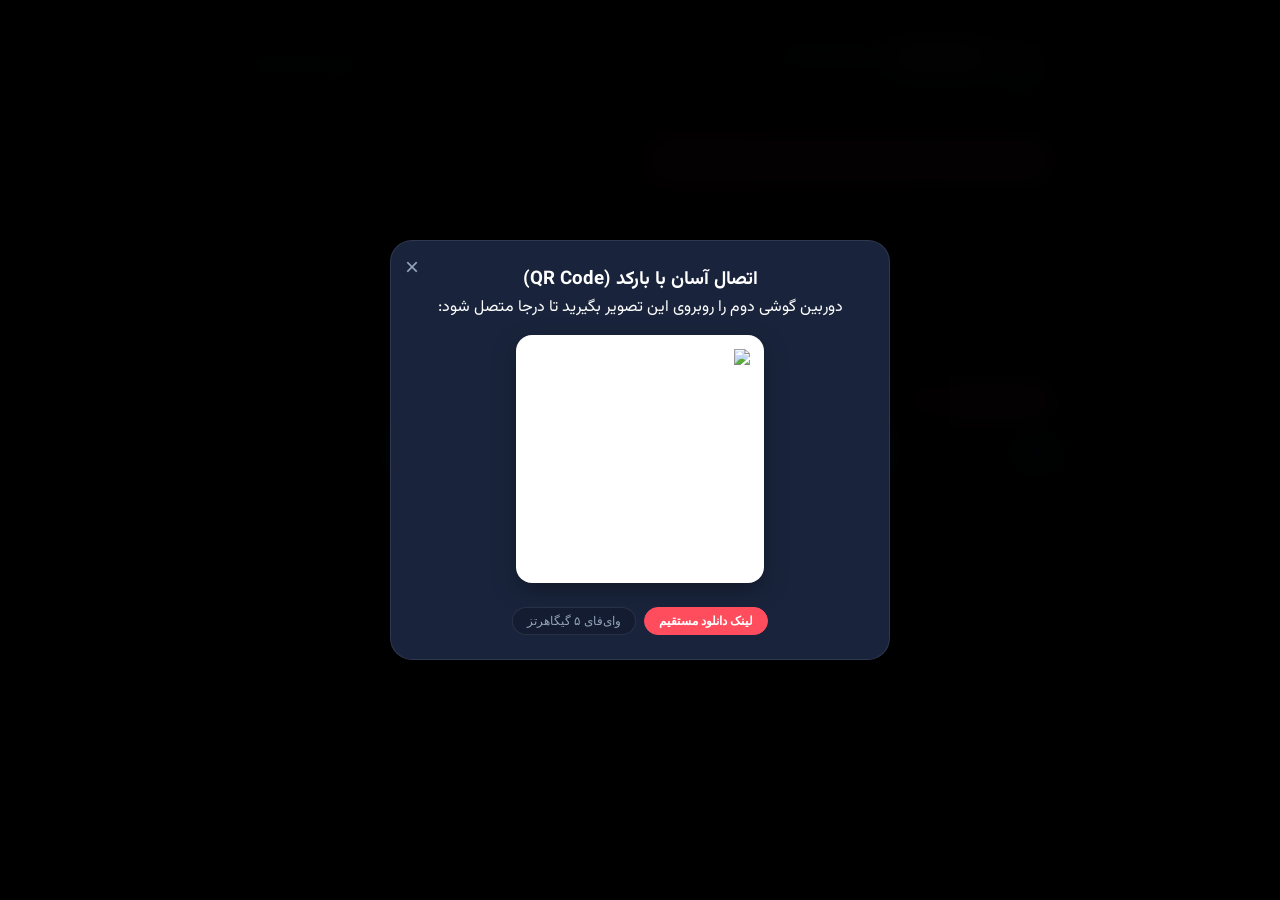
==== commit 4cd850ac: "UI Overhaul: Transform entire app into Paradox Brand Aesthetic (Coral Red, Tropical Turquoise, 3D St" ====
--- a/android_app/app/src/main/assets/web/index.html
+++ b/android_app/app/src/main/assets/web/index.html
@@ -13,10 +13,17 @@
     <!-- Top Navigation / Brand Bar -->
     <header class="header">
       <div class="logo-area">
-        <div class="glow-icon">⚡</div>
+        <div class="brand-badge-wrapper">
+          <img src="paradox_logo.png" alt="Paradox" class="brand-logo-img">
+        </div>
         <div class="brand-titles">
-          <h1>Hyper<span>Share</span></h1>
-          <p class="subtitle">انتقال فوق‌سریع آفلاین ۵ گیگاهرتز</p>
+          <div class="paradox-title-row">
+            <span class="paradox-sticker">
+              <span class="c-red">P</span><span class="c-teal">A</span><span class="c-red">R</span><span class="c-teal">A</span><span class="c-red">D</span><span class="c-teal">O</span><span class="c-red">X</span>
+            </span>
+            <span class="app-title-text">HyperShare</span>
+          </div>
+          <p class="subtitle">انتقال فوق‌سریع آفلاین • ۵ گیگاهرتز</p>
         </div>
       </div>
       <div class="status-badge">
--- a/android_app/app/src/main/assets/web/style.css
+++ b/android_app/app/src/main/assets/web/style.css
@@ -1,15 +1,43 @@
+/* =================================================== */
+/* ⚡ PARADOX HyperShare - Ultra-Vibrant Design System   */
+/* Theme: Coral Red, Tropical Turquoise & Crisp 3D Pop */
+/* =================================================== */
+
 :root {
-  --bg-primary: #0a0d14;
-  --bg-secondary: #121824;
-  --bg-card: rgba(22, 30, 46, 0.75);
-  --border-color: rgba(255, 255, 255, 0.08);
-  --accent-cyan: #00f0ff;
-  --accent-purple: #7928ca;
-  --accent-green: #00ff88;
-  --text-main: #f0f4f8;
-  --text-muted: #8a99ad;
+  /* Paradox Official Brand Palette */
+  --paradox-coral: #FF4D5E;
+  --paradox-coral-dark: #D63344;
+  --paradox-coral-soft: rgba(255, 77, 94, 0.14);
+  --paradox-coral-glow: rgba(255, 77, 94, 0.35);
+
+  --paradox-teal: #00C2CB;
+  --paradox-teal-dark: #0096A3;
+  --paradox-teal-soft: rgba(0, 194, 203, 0.14);
+  --paradox-teal-glow: rgba(0, 194, 203, 0.35);
+
+  --paradox-yellow: #FFD166;
+  --paradox-green: #06D6A0;
+  --paradox-purple: #9D4EDD;
+
+  /* Modern Sleek Deep Navy Theme */
+  --bg-primary: #0B101E;
+  --bg-secondary: #131C30;
+  --bg-card: #19243C;
+  --bg-card-hover: #212E4C;
+  --border-color: rgba(255, 255, 255, 0.09);
+  --border-focus: var(--paradox-coral);
+
+  --text-main: #FFFFFF;
+  --text-muted: #94A3B8;
+  --text-dim: #64748B;
+
   --font-family: 'Vazirmatn', -apple-system, BlinkMacSystemFont, "Segoe UI", Roboto, sans-serif;
   --font-mono: 'JetBrains Mono', monospace;
+
+  --radius-sm: 10px;
+  --radius-md: 16px;
+  --radius-lg: 22px;
+  --radius-pill: 50px;
 }
 
 * {
@@ -22,8 +50,9 @@
 body {
   background-color: var(--bg-primary);
   background-image: 
-    radial-gradient(circle at 10% 20%, rgba(0, 240, 255, 0.07) 0%, transparent 40%),
-    radial-gradient(circle at 90% 80%, rgba(121, 40, 202, 0.08) 0%, transparent 40%);
+    radial-gradient(circle at 15% 10%, rgba(255, 77, 94, 0.12) 0%, transparent 45%),
+    radial-gradient(circle at 85% 90%, rgba(0, 194, 203, 0.12) 0%, transparent 45%),
+    linear-gradient(180deg, rgba(255, 255, 255, 0.02) 0%, transparent 100%);
   color: var(--text-main);
   font-family: var(--font-family);
   min-height: 100vh;
@@ -31,24 +60,35 @@
 }
 
 .app-container {
-  max-width: 600px;
+  max-width: 640px;
   margin: 0 auto;
   min-height: 100vh;
   display: flex;
   flex-direction: column;
-  padding: 16px 14px 80px 14px;
-}
-
-/* Header */
+  padding: 16px 14px 85px 14px;
+}
+
+@media (min-width: 768px) {
+  .app-container {
+    max-width: 880px;
+    padding: 24px 20px 90px 20px;
+  }
+}
+
+/* =================================================== */
+/* Header & Paradox 3D Sticker Branding                */
+/* =================================================== */
+
 .header {
   display: flex;
   align-items: center;
   justify-content: space-between;
-  padding: 12px 16px;
+  padding: 14px 18px;
   background: var(--bg-card);
-  backdrop-filter: blur(16px);
-  border: 1px solid var(--border-color);
-  border-radius: 20px;
+  backdrop-filter: blur(20px);
+  border: 1px solid var(--border-color);
+  border-radius: var(--radius-lg);
+  box-shadow: 0 10px 30px rgba(0, 0, 0, 0.25);
   margin-bottom: 14px;
 }
 
@@ -58,175 +98,422 @@
   gap: 12px;
 }
 
-.glow-icon {
-  font-size: 24px;
-  background: linear-gradient(135deg, var(--accent-cyan), var(--accent-purple));
+.brand-badge-wrapper {
+  position: relative;
+}
+
+.brand-logo-img {
   width: 44px;
   height: 44px;
-  display: flex;
-  align-items: center;
-  justify-content: center;
-  border-radius: 14px;
-  box-shadow: 0 0 16px rgba(0, 240, 255, 0.35);
-}
-
-.brand-titles h1 {
-  font-size: 20px;
+  border-radius: 12px;
+  object-fit: cover;
+  box-shadow: 0 4px 12px rgba(255, 77, 94, 0.3);
+  border: 2px solid rgba(255, 255, 255, 0.15);
+}
+
+.brand-titles {
+  display: flex;
+  flex-direction: column;
+}
+
+.paradox-title-row {
+  display: flex;
+  align-items: center;
+  gap: 8px;
+  flex-wrap: wrap;
+}
+
+/* 3D White Sticker Effect */
+.paradox-sticker {
+  background: #FFFFFF;
+  padding: 1px 9px;
+  border-radius: 9px;
   font-weight: 900;
-  letter-spacing: -0.5px;
-}
-
-.brand-titles h1 span {
-  color: var(--accent-cyan);
+  letter-spacing: 1px;
+  font-size: 14px;
+  box-shadow: 0 3px 0 #CBD5E1, 0 4px 12px rgba(0, 0, 0, 0.18);
+  display: inline-flex;
+  align-items: center;
+}
+
+.paradox-sticker .c-red {
+  color: var(--paradox-coral);
+}
+
+.paradox-sticker .c-teal {
+  color: var(--paradox-teal);
+}
+
+.app-title-text {
+  font-size: 18px;
+  font-weight: 800;
+  color: #FFFFFF;
+  letter-spacing: 0.5px;
 }
 
 .subtitle {
   font-size: 11px;
   color: var(--text-muted);
+  margin-top: 2px;
 }
 
 .status-badge {
   display: flex;
   align-items: center;
-  gap: 6px;
+  gap: 8px;
+  background: rgba(0, 194, 203, 0.12);
+  border: 1px solid rgba(0, 194, 203, 0.3);
   padding: 6px 12px;
-  background: rgba(0, 255, 136, 0.08);
-  border: 1px solid rgba(0, 255, 136, 0.25);
-  border-radius: 30px;
+  border-radius: var(--radius-pill);
   font-size: 11px;
   font-weight: 700;
-  color: var(--accent-green);
-  font-family: var(--font-mono);
+  color: var(--paradox-teal);
+  white-space: nowrap;
 }
 
 .pulse-dot {
   width: 8px;
   height: 8px;
-  background: var(--accent-green);
   border-radius: 50%;
-  animation: pulse 1.8s infinite;
-}
-
-@keyframes pulse {
-  0% { transform: scale(0.9); opacity: 0.7; box-shadow: 0 0 0 0 rgba(0, 255, 136, 0.6); }
-  70% { transform: scale(1.1); opacity: 1; box-shadow: 0 0 0 8px rgba(0, 255, 136, 0); }
-  100% { transform: scale(0.9); opacity: 0.7; box-shadow: 0 0 0 0 rgba(0, 255, 136, 0); }
-}
-
-/* Speed Card */
-.speed-card {
-  background: linear-gradient(135deg, rgba(18, 24, 36, 0.9), rgba(26, 36, 56, 0.9));
-  border: 1px solid rgba(0, 240, 255, 0.18);
-  border-radius: 20px;
-  padding: 16px;
-  margin-bottom: 16px;
-  display: flex;
-  align-items: center;
-  gap: 16px;
-  box-shadow: 0 8px 30px rgba(0, 0, 0, 0.35);
-}
-
-.speed-metric {
-  text-align: center;
-  min-width: 90px;
-  border-left: 1px solid var(--border-color);
-  padding-left: 12px;
-}
-
-.speed-value {
-  font-family: var(--font-mono);
-  font-size: 32px;
-  font-weight: 900;
-  color: var(--accent-cyan);
-  text-shadow: 0 0 14px rgba(0, 240, 255, 0.4);
-  line-height: 1;
-}
-
-.speed-unit {
-  font-size: 12px;
-  color: var(--text-muted);
-  margin-top: 4px;
-}
-
-.speed-details {
+  background: var(--paradox-teal);
+  box-shadow: 0 0 8px var(--paradox-teal);
+  animation: pulseDot 1.8s infinite;
+}
+
+@keyframes pulseDot {
+  0%, 100% { transform: scale(1); opacity: 1; }
+  50% { transform: scale(1.3); opacity: 0.6; }
+}
+
+/* =================================================== */
+/* Role Switcher Segmented Control (3D Tactile Bar)    */
+/* =================================================== */
+
+.role-bar-container {
+  margin: 6px 0 16px 0;
+}
+
+.role-segmented-control {
+  display: flex;
+  background: var(--bg-secondary);
+  padding: 5px;
+  border-radius: var(--radius-lg);
+  border: 1px solid var(--border-color);
+  gap: 8px;
+  box-shadow: inset 0 2px 4px rgba(0, 0, 0, 0.3);
+}
+
+.role-seg-btn {
   flex: 1;
   display: flex;
-  flex-direction: column;
-  gap: 6px;
-}
-
-.transfer-info {
-  display: flex;
-  justify-content: space-between;
-  font-size: 13px;
-  font-weight: 600;
-}
-
-.progress-bar-bg {
-  height: 8px;
-  background: rgba(255, 255, 255, 0.08);
-  border-radius: 6px;
-  overflow: hidden;
-}
-
-.progress-bar-fill {
-  height: 100%;
-  width: 0%;
-  background: linear-gradient(90deg, var(--accent-cyan), var(--accent-green));
-  transition: width 0.2s ease;
-  box-shadow: 0 0 10px var(--accent-cyan);
-}
-
-.transfer-stats {
-  display: flex;
-  justify-content: space-between;
-  font-size: 11px;
-  color: var(--text-muted);
-  font-family: var(--font-mono);
-}
-
-/* Nav Tabs */
-.nav-tabs {
-  display: flex;
-  gap: 6px;
-  overflow-x: auto;
-  padding-bottom: 8px;
-  margin-bottom: 12px;
-  scrollbar-width: none;
-}
-.nav-tabs::-webkit-scrollbar { display: none; }
-
-.tab-btn {
+  align-items: center;
+  justify-content: center;
+  gap: 8px;
+  padding: 12px 16px;
+  border-radius: var(--radius-md);
+  border: none;
+  background: transparent;
+  color: var(--text-muted);
+  font-family: var(--font-family);
+  font-size: 13.5px;
+  font-weight: 700;
+  cursor: pointer;
+  transition: all 0.2s cubic-bezier(0.4, 0, 0.2, 1);
+}
+
+.role-seg-btn:hover {
+  color: var(--text-main);
+  background: rgba(255, 255, 255, 0.04);
+}
+
+/* Sender Button Active: Vibrant Coral 3D */
+#btnRoleSender.active {
+  background: linear-gradient(135deg, var(--paradox-coral) 0%, #FF6B7A 100%);
+  color: #FFFFFF;
+  box-shadow: 0 4px 0 var(--paradox-coral-dark), 0 8px 20px var(--paradox-coral-glow);
+  transform: translateY(-1px);
+}
+
+/* Receiver Button Active: Vibrant Turquoise 3D */
+#btnRoleReceiver.active {
+  background: linear-gradient(135deg, var(--paradox-teal) 0%, #00E5FF 100%);
+  color: #042426;
+  box-shadow: 0 4px 0 var(--paradox-teal-dark), 0 8px 20px var(--paradox-teal-glow);
+  transform: translateY(-1px);
+}
+
+.role-seg-icon {
+  font-size: 17px;
+}
+
+/* =================================================== */
+/* 3D Tactile Buttons & Controls                       */
+/* =================================================== */
+
+.btn-primary {
+  background: linear-gradient(135deg, var(--paradox-coral) 0%, #FF6B7A 100%);
+  color: #FFFFFF;
+  border: none;
+  border-radius: var(--radius-pill);
+  padding: 11px 20px;
+  font-family: var(--font-family);
+  font-size: 13.5px;
+  font-weight: 700;
+  cursor: pointer;
+  box-shadow: 0 4px 0 var(--paradox-coral-dark), 0 8px 20px var(--paradox-coral-glow);
+  transition: all 0.15s ease;
+  display: inline-flex;
+  align-items: center;
+  justify-content: center;
+  gap: 8px;
+  text-decoration: none;
+}
+
+.btn-primary:hover {
+  transform: translateY(-2px);
+  box-shadow: 0 6px 0 var(--paradox-coral-dark), 0 12px 25px var(--paradox-coral-glow);
+}
+
+.btn-primary:active {
+  transform: translateY(2px);
+  box-shadow: 0 1px 0 var(--paradox-coral-dark), 0 4px 10px var(--paradox-coral-glow);
+}
+
+.btn-primary:disabled {
+  opacity: 0.55;
+  cursor: not-allowed;
+  transform: none;
+  box-shadow: none;
+}
+
+.btn-secondary {
   background: var(--bg-card);
-  border: 1px solid var(--border-color);
-  color: var(--text-muted);
-  padding: 10px 14px;
-  border-radius: 14px;
+  color: var(--text-main);
+  border: 1px solid var(--border-color);
+  border-radius: var(--radius-pill);
+  padding: 10px 18px;
   font-family: var(--font-family);
   font-size: 13px;
   font-weight: 600;
   cursor: pointer;
+  box-shadow: 0 3px 0 rgba(0, 0, 0, 0.35);
+  transition: all 0.15s ease;
+  display: inline-flex;
+  align-items: center;
+  justify-content: center;
+  gap: 6px;
+  text-decoration: none;
+}
+
+.btn-secondary:hover {
+  background: var(--bg-card-hover);
+  border-color: rgba(255, 255, 255, 0.2);
+  transform: translateY(-2px);
+  box-shadow: 0 5px 0 rgba(0, 0, 0, 0.35);
+}
+
+.btn-secondary:active {
+  transform: translateY(2px);
+  box-shadow: 0 1px 0 rgba(0, 0, 0, 0.35);
+}
+
+.btn-teal {
+  background: linear-gradient(135deg, var(--paradox-teal) 0%, #00E5FF 100%);
+  color: #042426;
+  border: none;
+  border-radius: var(--radius-pill);
+  padding: 11px 20px;
+  font-family: var(--font-family);
+  font-size: 13.5px;
+  font-weight: 800;
+  cursor: pointer;
+  box-shadow: 0 4px 0 var(--paradox-teal-dark), 0 8px 20px var(--paradox-teal-glow);
+  transition: all 0.15s ease;
+}
+
+.btn-teal:hover {
+  transform: translateY(-2px);
+  box-shadow: 0 6px 0 var(--paradox-teal-dark), 0 12px 25px var(--paradox-teal-glow);
+}
+
+.btn-sm {
+  padding: 7px 14px;
+  font-size: 12px;
+  border-radius: 20px;
+}
+
+.danger-btn {
+  background: rgba(255, 77, 94, 0.12);
+  color: var(--paradox-coral);
+  border: 1px solid rgba(255, 77, 94, 0.3);
+  box-shadow: 0 3px 0 rgba(214, 51, 68, 0.25);
+}
+
+.danger-btn:hover {
+  background: rgba(255, 77, 94, 0.22);
+  border-color: var(--paradox-coral);
+}
+
+/* =================================================== */
+/* Speedometer & Transfer Bar                          */
+/* =================================================== */
+
+.speed-card {
+  background: var(--bg-card);
+  border: 1px solid var(--border-color);
+  border-radius: var(--radius-lg);
+  padding: 16px 18px;
+  display: flex;
+  align-items: center;
+  gap: 16px;
+  box-shadow: 0 8px 25px rgba(0, 0, 0, 0.2);
+  margin-bottom: 14px;
+  position: relative;
+  overflow: hidden;
+}
+
+.speed-card::before {
+  content: "";
+  position: absolute;
+  top: 0;
+  left: 0;
+  right: 0;
+  height: 3px;
+  background: linear-gradient(90deg, var(--paradox-coral), var(--paradox-yellow), var(--paradox-teal));
+}
+
+.speed-metric {
+  display: flex;
+  flex-direction: column;
+  align-items: center;
+  justify-content: center;
+  min-width: 80px;
+  background: var(--bg-secondary);
+  padding: 8px 12px;
+  border-radius: var(--radius-md);
+  border: 1px solid var(--border-color);
+}
+
+.speed-value {
+  font-family: var(--font-mono);
+  font-size: 26px;
+  font-weight: 900;
+  color: var(--paradox-coral);
+  line-height: 1;
+}
+
+.speed-unit {
+  font-size: 11px;
+  font-weight: 700;
+  color: var(--text-muted);
+  margin-top: 2px;
+}
+
+.speed-details {
+  flex: 1;
+  display: flex;
+  flex-direction: column;
+  gap: 6px;
+}
+
+.transfer-info {
+  display: flex;
+  justify-content: space-between;
+  font-size: 13px;
+  font-weight: 600;
+}
+
+.progress-bar-bg {
+  width: 100%;
+  height: 8px;
+  background: rgba(255, 255, 255, 0.08);
+  border-radius: var(--radius-pill);
+  overflow: hidden;
+}
+
+.progress-bar-fill {
+  height: 100%;
+  background: linear-gradient(90deg, var(--paradox-coral), var(--paradox-yellow), var(--paradox-teal));
+  border-radius: var(--radius-pill);
+  width: 0%;
+  transition: width 0.2s ease;
+}
+
+.transfer-stats {
+  display: flex;
+  justify-content: space-between;
+  font-size: 11px;
+  color: var(--text-muted);
+  font-family: var(--font-mono);
+}
+
+/* =================================================== */
+/* Navigation Tabs                                     */
+/* =================================================== */
+
+.nav-tabs {
+  display: flex;
+  gap: 8px;
+  overflow-x: auto;
+  padding-bottom: 6px;
+  margin-bottom: 14px;
+  scrollbar-width: none;
+}
+
+.nav-tabs::-webkit-scrollbar {
+  display: none;
+}
+
+.tab-btn {
+  background: var(--bg-card);
+  border: 1px solid var(--border-color);
+  border-radius: var(--radius-pill);
+  padding: 8px 16px;
+  color: var(--text-muted);
+  font-family: var(--font-family);
+  font-size: 13px;
+  font-weight: 600;
+  cursor: pointer;
   display: flex;
   align-items: center;
   gap: 6px;
   white-space: nowrap;
-  transition: all 0.25s ease;
+  box-shadow: 0 2px 6px rgba(0, 0, 0, 0.15);
+  transition: all 0.2s ease;
+}
+
+.tab-btn:hover {
+  color: var(--text-main);
+  background: var(--bg-card-hover);
 }
 
 .tab-btn.active {
-  background: rgba(0, 240, 255, 0.12);
-  border-color: var(--accent-cyan);
-  color: var(--accent-cyan);
-  box-shadow: 0 0 14px rgba(0, 240, 255, 0.25);
-}
-
-/* Content Area */
+  background: var(--paradox-coral-soft);
+  color: var(--paradox-coral);
+  border-color: rgba(255, 77, 94, 0.4);
+  font-weight: 800;
+  box-shadow: 0 4px 12px var(--paradox-coral-glow);
+}
+
+.tab-icon {
+  font-size: 15px;
+}
+
+/* Tab Content Visibility */
 .tab-content {
   display: none;
-  animation: fadeIn 0.3s ease;
-}
+}
+
 .tab-content.active {
   display: block;
+}
+
+/* =================================================== */
+/* Cards & Lists                                       */
+/* =================================================== */
+
+.card, .tab-content {
+  animation: fadeIn 0.25s ease-out;
 }
 
 @keyframes fadeIn {
@@ -234,28 +521,16 @@
   to { opacity: 1; transform: translateY(0); }
 }
 
-/* Add Files Banner */
 .top-action-banner {
-  margin-bottom: 14px;
-}
-
-.add-files-btn {
-  width: 100%;
-  padding: 14px 18px;
-  font-size: 14px;
-  display: flex;
-  align-items: center;
-  justify-content: center;
-  gap: 8px;
-}
-
-/* Filter Bar & Chips */
+  margin-bottom: 12px;
+}
+
 .filter-bar {
   display: flex;
-  align-items: center;
   justify-content: space-between;
+  align-items: center;
+  gap: 8px;
   flex-wrap: wrap;
-  gap: 8px;
   margin-bottom: 14px;
 }
 
@@ -265,61 +540,37 @@
   overflow-x: auto;
   scrollbar-width: none;
 }
-.category-chips::-webkit-scrollbar { display: none; }
+
+.category-chips::-webkit-scrollbar {
+  display: none;
+}
 
 .chip {
-  background: rgba(255, 255, 255, 0.05);
-  border: 1px solid var(--border-color);
-  color: var(--text-muted);
-  padding: 6px 12px;
-  border-radius: 20px;
+  background: var(--bg-secondary);
+  border: 1px solid var(--border-color);
+  color: var(--text-muted);
+  padding: 5px 12px;
+  border-radius: var(--radius-pill);
   font-size: 12px;
-  font-family: var(--font-family);
+  font-weight: 600;
   cursor: pointer;
+  transition: all 0.15s ease;
   white-space: nowrap;
 }
 
+.chip:hover {
+  color: var(--text-main);
+  background: var(--bg-card);
+}
+
 .chip.active {
-  background: var(--accent-cyan);
-  color: #000;
-  border-color: var(--accent-cyan);
-  font-weight: 700;
-}
-
-/* Buttons */
-.btn-primary {
-  background: linear-gradient(135deg, var(--accent-cyan), #00aaff);
-  color: #000;
-  border: none;
-  padding: 10px 18px;
-  border-radius: 12px;
-  font-family: var(--font-family);
-  font-size: 13px;
-  font-weight: 700;
-  cursor: pointer;
-  transition: transform 0.15s ease, box-shadow 0.2s ease;
-}
-
-.btn-primary:active {
-  transform: scale(0.97);
-}
-
-.btn-primary.glow-btn {
-  box-shadow: 0 0 16px rgba(0, 240, 255, 0.35);
-}
-
-.btn-secondary {
-  background: rgba(255, 255, 255, 0.08);
-  border: 1px solid var(--border-color);
-  color: var(--text-main);
-  padding: 8px 14px;
-  border-radius: 10px;
-  font-family: var(--font-family);
-  font-size: 12px;
-  cursor: pointer;
-}
-
-/* File List */
+  background: var(--paradox-teal);
+  color: #042426;
+  border-color: var(--paradox-teal);
+  font-weight: 800;
+  box-shadow: 0 2px 8px var(--paradox-teal-glow);
+}
+
 .file-list {
   display: flex;
   flex-direction: column;
@@ -329,509 +580,398 @@
 .file-card {
   background: var(--bg-card);
   border: 1px solid var(--border-color);
-  border-radius: 16px;
+  border-radius: var(--radius-md);
   padding: 12px 14px;
   display: flex;
   align-items: center;
-  justify-content: space-between;
   gap: 12px;
-  transition: border-color 0.2s;
+  box-shadow: 0 4px 15px rgba(0, 0, 0, 0.15);
+  transition: all 0.2s ease;
 }
 
 .file-card:hover {
-  border-color: rgba(0, 240, 255, 0.4);
+  border-color: rgba(255, 77, 94, 0.4);
+  transform: translateY(-2px);
+  box-shadow: 0 8px 20px rgba(0, 0, 0, 0.25);
 }
 
 .file-icon {
-  font-size: 26px;
-  min-width: 44px;
-  height: 44px;
-  background: rgba(255, 255, 255, 0.04);
+  width: 42px;
+  height: 42px;
   border-radius: 12px;
+  background: var(--bg-secondary);
+  border: 1px solid var(--border-color);
   display: flex;
   align-items: center;
   justify-content: center;
+  font-size: 22px;
+  flex-shrink: 0;
 }
 
 .file-meta {
   flex: 1;
-  overflow: hidden;
+  min-width: 0;
 }
 
 .file-title {
-  font-size: 14px;
-  font-weight: 600;
+  font-size: 13.5px;
+  font-weight: 700;
+  color: var(--text-main);
   white-space: nowrap;
   overflow: hidden;
   text-overflow: ellipsis;
-  direction: ltr;
-  text-align: right;
 }
 
 .file-sub {
-  font-size: 11px;
-  color: var(--text-muted);
-  display: flex;
-  gap: 8px;
+  display: flex;
+  align-items: center;
+  gap: 8px;
+  font-size: 11.5px;
+  color: var(--text-muted);
   margin-top: 3px;
   font-family: var(--font-mono);
 }
 
+.file-badge {
+  font-size: 10px;
+  font-weight: 700;
+  text-transform: uppercase;
+  background: rgba(255, 255, 255, 0.08);
+  padding: 1px 6px;
+  border-radius: 4px;
+  color: var(--paradox-teal);
+}
+
 .file-actions {
   display: flex;
+  align-items: center;
   gap: 6px;
 }
 
-.action-icon-btn {
-  background: rgba(0, 240, 255, 0.08);
-  border: 1px solid rgba(0, 240, 255, 0.2);
-  color: var(--accent-cyan);
-  padding: 8px 12px;
-  border-radius: 10px;
+.btn-action-icon {
+  background: var(--bg-secondary);
+  border: 1px solid var(--border-color);
+  color: var(--text-muted);
+  width: 34px;
+  height: 34px;
+  border-radius: 50%;
+  display: flex;
+  align-items: center;
+  justify-content: center;
+  cursor: pointer;
+  transition: all 0.15s ease;
+  text-decoration: none;
+}
+
+.btn-action-icon:hover {
+  background: var(--paradox-coral);
+  color: #fff;
+  border-color: var(--paradox-coral);
+  transform: scale(1.08);
+}
+
+.empty-state {
+  text-align: center;
+  padding: 36px 18px;
+  background: var(--bg-card);
+  border: 1px dashed var(--border-color);
+  border-radius: var(--radius-lg);
+  color: var(--text-muted);
   font-size: 13px;
+}
+
+.error-state {
+  padding: 14px 18px;
+  background: rgba(255, 77, 94, 0.12);
+  border: 1px solid var(--paradox-coral);
+  border-radius: var(--radius-md);
+  color: var(--paradox-coral);
+  font-size: 13px;
+}
+
+/* =================================================== */
+/* Dropzone (Upload)                                   */
+/* =================================================== */
+
+.dropzone {
+  border: 2px dashed rgba(0, 194, 203, 0.4);
+  border-radius: var(--radius-lg);
+  padding: 34px 20px;
+  text-align: center;
+  background: rgba(0, 194, 203, 0.04);
+  cursor: pointer;
+  transition: all 0.2s ease;
+  margin-top: 14px;
+}
+
+.dropzone:hover {
+  border-color: var(--paradox-teal);
+  background: rgba(0, 194, 203, 0.08);
+}
+
+.drop-icon {
+  font-size: 40px;
+  margin-bottom: 8px;
+  color: var(--paradox-teal);
+}
+
+.drop-text {
+  font-size: 14px;
   font-weight: 700;
-  text-decoration: none;
-  display: flex;
-  align-items: center;
-  gap: 4px;
-  cursor: pointer;
-.danger-btn {
-  background: rgba(255, 60, 60, 0.12) !important;
-  border-color: rgba(255, 60, 60, 0.3) !important;
-  color: #ff5252 !important;
-}
-.danger-btn:hover {
-  background: rgba(255, 60, 60, 0.25) !important;
-}
-.danger-icon-btn {
-  background: rgba(255, 60, 60, 0.08) !important;
-  border-color: rgba(255, 60, 60, 0.2) !important;
-  color: #ff5252 !important;
-  padding: 8px 10px !important;
-}
-.danger-icon-btn:hover {
-  background: rgba(255, 60, 60, 0.2) !important;
-}
-.remove-queue-btn {
-  background: rgba(255, 60, 60, 0.1);
-  border: 1px solid rgba(255, 60, 60, 0.25);
-  color: #ff5252;
-  border-radius: 8px;
-  padding: 6px 10px;
-  cursor: pointer;
+  color: var(--text-main);
+}
+
+.transfer-direction-guide {
+  background: var(--bg-card);
+  border: 1px solid var(--border-color);
+  border-radius: var(--radius-md);
+  padding: 14px;
+  margin-bottom: 12px;
+}
+
+.guide-badge {
   font-size: 12px;
-}
-.transfer-direction-guide {
-  background: rgba(0, 240, 255, 0.05);
-  border: 1px solid rgba(0, 240, 255, 0.2);
-  border-radius: 14px;
-  padding: 12px 14px;
-  margin-bottom: 14px;
-}
-.guide-badge {
-  display: inline-block;
-  background: linear-gradient(135deg, var(--accent-cyan), var(--accent-purple));
-  color: #fff;
-  font-size: 11px;
-  font-weight: bold;
-  padding: 3px 8px;
-  border-radius: 6px;
-  margin-bottom: 4px;
-}
+  font-weight: 700;
+  color: var(--paradox-teal);
+  background: var(--paradox-teal-soft);
+  padding: 4px 10px;
+  border-radius: 20px;
+}
+
 .guide-text {
   font-size: 12px;
+  color: var(--text-muted);
+  margin-top: 6px;
+}
+
+/* =================================================== */
+/* Receiver Mode Styles                                */
+/* =================================================== */
+
+.receiver-hero-card, .receiver-files-card {
+  background: var(--bg-card);
+  backdrop-filter: blur(20px);
+  border: 1px solid var(--border-color);
+  border-radius: var(--radius-lg);
+  padding: 18px 20px;
+  margin-bottom: 16px;
+  box-shadow: 0 10px 30px rgba(0, 0, 0, 0.25);
+}
+
+.hero-status-row {
+  display: flex;
+  align-items: center;
+  gap: 10px;
+  margin-bottom: 4px;
+}
+
+.hero-status-row h2 {
+  font-size: 17px;
+  font-weight: 800;
+}
+
+.receiver-hero-header p {
+  font-size: 13px;
+  color: var(--text-muted);
+  margin-bottom: 14px;
+}
+
+.conn-input-group {
+  display: flex;
+  gap: 8px;
+  margin-bottom: 10px;
+}
+
+.conn-input {
+  flex: 1;
+  background: var(--bg-primary);
+  border: 1px solid var(--border-color);
   color: var(--text-main);
-  margin-top: 4px;
-}
-
-/* Cards & Forms */
-.card, .turbo-card, .benchmark-card {
-  background: var(--bg-card);
-  border: 1px solid var(--border-color);
-  border-radius: 20px;
-  padding: 20px;
-}
-
-.card-desc {
-  font-size: 13px;
-  color: var(--text-muted);
+  padding: 11px 16px;
+  border-radius: var(--radius-pill);
+  font-family: var(--font-mono);
+  font-size: 13.5px;
+  outline: none;
+  direction: ltr;
+  text-align: left;
+}
+
+.conn-input:focus {
+  border-color: var(--paradox-teal);
+  box-shadow: 0 0 15px var(--paradox-teal-glow);
+}
+
+.conn-quick-btns {
+  display: flex;
+  gap: 8px;
+}
+
+.receiver-connected-bar {
+  background: rgba(6, 214, 160, 0.09);
+  border: 1px solid rgba(6, 214, 160, 0.35);
+  border-radius: var(--radius-md);
+  padding: 14px;
+  display: flex;
+  flex-direction: column;
+  gap: 12px;
+}
+
+.connected-badge-row {
+  display: flex;
+  align-items: center;
+  flex-wrap: wrap;
+  gap: 8px;
+}
+
+.badge-tag {
+  background: rgba(6, 214, 160, 0.25);
+  color: var(--paradox-green);
+  font-size: 12px;
+  font-weight: 800;
+  padding: 4px 10px;
+  border-radius: 8px;
+}
+
+.connected-host-name {
+  font-family: var(--font-mono);
+  font-size: 13.5px;
+  font-weight: bold;
+}
+
+.sync-live-tag {
+  font-size: 11.5px;
+  color: var(--paradox-teal);
+  background: var(--paradox-teal-soft);
+  padding: 4px 10px;
+  border-radius: 8px;
+}
+
+.connected-action-row {
+  display: flex;
+  gap: 8px;
+  flex-wrap: wrap;
+}
+
+.receiver-files-header {
+  display: flex;
+  justify-content: space-between;
+  align-items: center;
+  flex-wrap: wrap;
+  gap: 8px;
   margin-bottom: 14px;
 }
 
-.offline-notice {
-  font-size: 13px;
-  color: var(--accent-green);
-  margin-top: 10px;
-  padding: 10px 14px;
-  background: rgba(0, 255, 136, 0.08);
-  border: 1px solid rgba(0, 255, 136, 0.25);
+.title-with-count {
+  display: flex;
+  align-items: center;
+  gap: 8px;
+}
+
+.count-chip {
+  background: var(--paradox-coral-soft);
+  color: var(--paradox-coral);
+  font-size: 12px;
+  font-weight: 800;
+  padding: 2px 10px;
   border-radius: 12px;
 }
 
-.form-select {
-  width: 100%;
-  padding: 12px;
-  background: var(--bg-secondary);
-  border: 1px solid var(--border-color);
-  border-radius: 12px;
-  color: var(--text-main);
-  font-family: var(--font-family);
-  font-size: 13px;
-  margin: 10px 0;
-}
-
-/* Chunk Visualizer */
-.chunk-visualizer {
-  margin-top: 20px;
-  padding-top: 16px;
-  border-top: 1px solid var(--border-color);
-}
-
-.chunk-grid {
-  display: grid;
-  grid-template-columns: repeat(2, 1fr);
-  gap: 8px;
-  margin-top: 10px;
-}
-
-.chunk-item {
-  background: rgba(0, 0, 0, 0.3);
-  padding: 10px;
-  border-radius: 10px;
-  border: 1px solid var(--border-color);
-}
-
-.chunk-title {
+.auto-sync-hint {
   font-size: 11px;
-  font-family: var(--font-mono);
-  color: var(--text-muted);
-  display: flex;
-  justify-content: space-between;
-}
-
-.chunk-bar-bg {
-  height: 6px;
-  background: rgba(255, 255, 255, 0.08);
-  border-radius: 4px;
-  margin-top: 6px;
-  overflow: hidden;
-}
-
-.chunk-bar-fill {
-  height: 100%;
-  width: 0%;
-  background: var(--accent-cyan);
-  transition: width 0.1s;
-}
-
-/* Benchmark Dial */
-.dial-container {
-  position: relative;
-  width: 200px;
-  margin: 0 auto 10px auto;
-  text-align: center;
-}
-
-.speed-dial-svg {
-  width: 100%;
-  transform: rotate(-180deg);
-}
-
-.dial-bg {
-  stroke: rgba(255, 255, 255, 0.08);
-}
-
-.dial-val {
-  stroke: url(#dialGrad);
-  stroke: var(--accent-cyan);
-  transition: stroke-dashoffset 0.4s ease;
-}
-
-.dial-text {
-  position: absolute;
-  bottom: 0;
+  color: var(--text-muted);
+}
+
+/* =================================================== */
+/* Modals & Popups                                     */
+/* =================================================== */
+
+.modal {
+  position: fixed;
+  top: 0;
   left: 0;
   right: 0;
-}
-
-.dial-num {
-  font-size: 34px;
-  font-weight: 900;
-  font-family: var(--font-mono);
-  color: var(--accent-cyan);
-}
-
-.dial-sub {
-  display: block;
-  font-size: 11px;
-  color: var(--text-muted);
-}
-
-.size-radios {
-  display: flex;
+  bottom: 0;
+  display: flex;
+  align-items: center;
   justify-content: center;
-  gap: 16px;
-  margin: 16px 0;
-  font-size: 13px;
-}
-
-.bench-results {
-  margin-top: 20px;
-  background: rgba(0, 0, 0, 0.25);
-  border-radius: 14px;
-  padding: 14px;
-}
-
-.res-item {
-  display: flex;
-  justify-content: space-between;
-  padding: 8px 0;
-  border-bottom: 1px solid var(--border-color);
-  font-size: 13px;
-}
-.res-item:last-child { border-bottom: none; }
-.status-green { color: var(--accent-green); font-weight: 700; }
-
-/* Clipboard */
-.clipboard-input-box textarea {
-  width: 100%;
-  background: var(--bg-secondary);
-  border: 1px solid var(--border-color);
-  border-radius: 14px;
-  color: var(--text-main);
-  padding: 12px;
-  font-family: var(--font-family);
-  font-size: 13px;
-  resize: vertical;
-  margin-bottom: 10px;
-}
-
-.clip-list {
-  display: flex;
-  flex-direction: column;
-  gap: 8px;
-  margin-top: 10px;
-}
-
-.clip-card {
-  background: rgba(255, 255, 255, 0.03);
-  border: 1px solid var(--border-color);
-  border-radius: 12px;
-  padding: 12px;
-  display: flex;
-  justify-content: space-between;
-  align-items: center;
-  gap: 10px;
-}
-
-.clip-text {
-  font-size: 13px;
-  word-break: break-all;
-}
-
-/* Dropzone */
-.dropzone {
-  border: 2px dashed rgba(0, 240, 255, 0.3);
-  border-radius: 16px;
-  padding: 30px 20px;
-  text-align: center;
-  background: rgba(0, 240, 255, 0.02);
-  cursor: pointer;
-}
-
-.drop-icon { font-size: 40px; margin-bottom: 10px; }
-.drop-text { font-size: 13px; color: var(--text-muted); margin-bottom: 14px; }
-
-/* Modals */
-.modal {
-  display: none;
-  position: fixed;
-  inset: 0;
   z-index: 999;
-  align-items: center;
-  justify-content: center;
-}
-.modal.open { display: flex; }
+  padding: 16px;
+}
 
 .modal-backdrop {
   position: absolute;
-  inset: 0;
-  background: rgba(0, 0, 0, 0.8);
+  top: 0;
+  left: 0;
+  right: 0;
+  bottom: 0;
+  background: rgba(0, 0, 0, 0.75);
   backdrop-filter: blur(8px);
 }
 
 .modal-content {
   position: relative;
-  background: var(--bg-secondary);
-  border: 1px solid var(--border-color);
-  border-radius: 20px;
+  background: var(--bg-card);
+  border: 1px solid var(--border-color);
+  border-radius: var(--radius-lg);
   padding: 24px;
-  max-width: 90%;
-  width: 440px;
+  width: 100%;
+  max-width: 500px;
+  box-shadow: 0 20px 50px rgba(0, 0, 0, 0.5);
   z-index: 1000;
-  text-align: center;
+  animation: modalScale 0.25s cubic-bezier(0.34, 1.56, 0.64, 1);
+}
+
+@keyframes modalScale {
+  from { transform: scale(0.92); opacity: 0; }
+  to { transform: scale(1); opacity: 1; }
 }
 
 .modal-close {
   position: absolute;
   top: 14px;
   left: 14px;
-  background: none;
+  background: transparent;
   border: none;
+  color: var(--text-muted);
   font-size: 24px;
-  color: var(--text-muted);
   cursor: pointer;
-}
-
-.qr-image-wrapper {
-  background: #fff;
-  padding: 16px;
-  border-radius: 16px;
-  display: inline-block;
-  margin: 16px 0;
-}
-.qr-image-wrapper img {
-  width: 220px;
-  height: 220px;
-  display: block;
-}
-
-.qr-tabs {
-  display: flex;
-  gap: 8px;
-  justify-content: center;
-}
-.qr-tab-btn {
-  background: var(--bg-primary);
-  border: 1px solid var(--border-color);
-  color: var(--text-muted);
-  padding: 6px 14px;
-  border-radius: 20px;
-  font-size: 12px;
-  cursor: pointer;
-}
-.qr-tab-btn.active {
-  background: var(--accent-cyan);
-  color: #000;
-  font-weight: 700;
-}
-
-/* Footer */
-.footer {
-  position: fixed;
-  bottom: 0;
-  left: 0;
-  right: 0;
-  background: rgba(10, 13, 20, 0.9);
-  backdrop-filter: blur(12px);
-  border-top: 1px solid var(--border-color);
-  padding: 10px 16px;
-  display: flex;
-  justify-content: space-between;
-  align-items: center;
-  font-size: 11px;
-  color: var(--text-muted);
-}
-
-.qr-trigger-btn {
-  background: rgba(0, 240, 255, 0.1);
-  border: 1px solid rgba(0, 240, 255, 0.3);
-  color: var(--accent-cyan);
-  padding: 6px 12px;
-  border-radius: 20px;
-  font-size: 12px;
-  cursor: pointer;
-  display: flex;
-  align-items: center;
-  gap: 6px;
-}
-
-/* =================================================== */
-/* Role Switcher & Receiver Mode Styles                */
-/* =================================================== */
-
-@media (min-width: 768px) {
-  .app-container {
-    max-width: 860px;
-  }
-}
-
-.role-bar-container {
-  margin: 12px 0 16px 0;
-}
-
-.role-segmented-control {
-  display: flex;
-  background: rgba(18, 24, 36, 0.9);
-  padding: 4px;
-  border-radius: 14px;
-  border: 1px solid var(--border-color);
-  gap: 6px;
-}
-
-.role-seg-btn {
-  flex: 1;
-  display: flex;
-  align-items: center;
-  justify-content: center;
-  gap: 8px;
-  padding: 10px 14px;
-  border-radius: 10px;
-  border: none;
-  background: transparent;
-  color: var(--text-muted);
-  font-family: var(--font-family);
-  font-size: 13px;
-  font-weight: 600;
-  cursor: pointer;
-  transition: all 0.2s ease;
-}
-
-.role-seg-btn:hover {
-  color: var(--text-main);
-  background: rgba(255, 255, 255, 0.04);
-}
-
-.role-seg-btn.active {
-  background: linear-gradient(135deg, rgba(0, 240, 255, 0.2), rgba(121, 40, 202, 0.2));
-  border: 1px solid rgba(0, 240, 255, 0.4);
+  line-height: 1;
+}
+
+.modal-close:hover {
   color: #fff;
-  box-shadow: 0 2px 10px rgba(0, 240, 255, 0.15);
-}
-
-.role-seg-icon {
-  font-size: 16px;
-}
-
-/* Initial Role Modal */
+}
+
+/* Role Selection Modal */
 .role-modal-card {
   max-width: 520px;
   text-align: center;
-  padding: 28px 24px;
+  padding: 30px 24px;
 }
 
 .role-glow-icon {
-  width: 54px;
-  height: 54px;
-  margin: 0 auto 12px;
-  background: linear-gradient(135deg, #00f0ff, #7928ca);
+  width: 58px;
+  height: 58px;
+  margin: 0 auto 14px;
+  background: linear-gradient(135deg, var(--paradox-coral), var(--paradox-teal));
   border-radius: 50%;
   display: flex;
   align-items: center;
   justify-content: center;
-  font-size: 26px;
-  box-shadow: 0 0 20px rgba(0, 240, 255, 0.4);
+  font-size: 28px;
+  box-shadow: 0 0 25px rgba(255, 77, 94, 0.4);
 }
 
 .role-modal-header h2 {
   font-size: 20px;
+  font-weight: 900;
   margin-bottom: 6px;
 }
 
 .role-modal-header p {
   color: var(--text-muted);
   font-size: 13px;
-  margin-bottom: 20px;
+  margin-bottom: 22px;
 }
 
 .role-choice-grid {
@@ -848,12 +988,12 @@
 
 .role-choice-card {
   background: var(--bg-secondary);
-  border: 1px solid var(--border-color);
-  border-radius: 16px;
-  padding: 20px 16px;
+  border: 2px solid var(--border-color);
+  border-radius: 18px;
+  padding: 22px 16px;
   text-align: center;
   cursor: pointer;
-  transition: all 0.25s ease;
+  transition: all 0.25s cubic-bezier(0.34, 1.56, 0.64, 1);
   color: var(--text-main);
   display: flex;
   flex-direction: column;
@@ -861,20 +1001,14 @@
   justify-content: space-between;
 }
 
-.role-choice-card:hover {
-  transform: translateY(-3px);
-  border-color: var(--accent-cyan);
-  box-shadow: 0 8px 25px rgba(0, 240, 255, 0.2);
-}
-
 .choice-icon {
-  font-size: 38px;
-  margin-bottom: 10px;
+  font-size: 40px;
+  margin-bottom: 12px;
 }
 
 .role-choice-card h3 {
   font-size: 16px;
-  font-weight: 700;
+  font-weight: 800;
   margin-bottom: 6px;
 }
 
@@ -882,156 +1016,43 @@
   font-size: 12px;
   color: var(--text-muted);
   line-height: 1.5;
-  margin-bottom: 14px;
+  margin-bottom: 16px;
 }
 
 .choice-tag {
   font-size: 12px;
-  font-weight: 700;
-  color: var(--accent-cyan);
-  background: rgba(0, 240, 255, 0.1);
-  padding: 6px 12px;
-  border-radius: 20px;
-}
-
-/* Receiver Hero & Cards */
-.receiver-hero-card, .receiver-files-card {
-  background: var(--bg-card);
-  backdrop-filter: blur(16px);
-  border: 1px solid var(--border-color);
-  border-radius: 16px;
-  padding: 18px;
-  margin-bottom: 16px;
-}
-
-.hero-status-row {
-  display: flex;
-  align-items: center;
-  gap: 10px;
-  margin-bottom: 4px;
-}
-
-.hero-status-row h2 {
-  font-size: 17px;
-  font-weight: 700;
-}
-
-.receiver-hero-header p {
-  font-size: 13px;
-  color: var(--text-muted);
-  margin-bottom: 14px;
-}
-
-.conn-input-group {
-  display: flex;
-  gap: 8px;
-  margin-bottom: 10px;
-}
-
-.conn-input {
-  flex: 1;
-  background: var(--bg-primary);
-  border: 1px solid var(--border-color);
-  color: var(--text-main);
-  padding: 10px 14px;
-  border-radius: 10px;
-  font-family: var(--font-mono);
-  font-size: 13px;
-  outline: none;
-  direction: ltr;
-  text-align: left;
-}
-
-.conn-input:focus {
-  border-color: var(--accent-cyan);
-  box-shadow: 0 0 10px rgba(0, 240, 255, 0.2);
-}
-
-.conn-quick-btns {
-  display: flex;
-  gap: 8px;
-}
-
-.receiver-connected-bar {
-  background: rgba(0, 255, 136, 0.08);
-  border: 1px solid rgba(0, 255, 136, 0.3);
-  border-radius: 12px;
-  padding: 14px;
-  display: flex;
-  flex-direction: column;
-  gap: 12px;
-}
-
-.connected-badge-row {
-  display: flex;
-  align-items: center;
-  flex-wrap: wrap;
-  gap: 8px;
-}
-
-.badge-tag {
-  background: rgba(0, 255, 136, 0.2);
-  color: var(--accent-green);
-  font-size: 12px;
-  font-weight: 700;
-  padding: 3px 8px;
-  border-radius: 6px;
-}
-
-.connected-host-name {
-  font-family: var(--font-mono);
-  font-size: 13px;
-  font-weight: bold;
-}
-
-.sync-live-tag {
-  font-size: 11px;
-  color: var(--accent-cyan);
-  background: rgba(0, 240, 255, 0.1);
-  padding: 3px 8px;
-  border-radius: 6px;
-}
-
-.connected-action-row {
-  display: flex;
-  gap: 8px;
-  flex-wrap: wrap;
-}
-
-.receiver-files-header {
-  display: flex;
-  justify-content: space-between;
-  align-items: center;
-  flex-wrap: wrap;
-  gap: 8px;
-  margin-bottom: 14px;
-}
-
-.title-with-count {
-  display: flex;
-  align-items: center;
-  gap: 8px;
-}
-
-.count-chip {
-  background: rgba(0, 240, 255, 0.15);
-  color: var(--accent-cyan);
-  font-size: 12px;
-  font-weight: 700;
-  padding: 2px 8px;
-  border-radius: 12px;
-}
-
-.auto-sync-hint {
-  font-size: 11px;
-  color: var(--text-muted);
-}
-
-/* Camera Scanner */
+  font-weight: 800;
+  padding: 7px 16px;
+  border-radius: var(--radius-pill);
+}
+
+.sender-card:hover {
+  transform: translateY(-4px);
+  border-color: var(--paradox-coral);
+  box-shadow: 0 10px 30px var(--paradox-coral-glow);
+}
+
+.sender-card .choice-tag {
+  background: var(--paradox-coral-soft);
+  color: var(--paradox-coral);
+}
+
+.receiver-card:hover {
+  transform: translateY(-4px);
+  border-color: var(--paradox-teal);
+  box-shadow: 0 10px 30px var(--paradox-teal-glow);
+}
+
+.receiver-card .choice-tag {
+  background: var(--paradox-teal-soft);
+  color: var(--paradox-teal);
+}
+
+/* Camera Scanner Modal */
 .camera-modal-card {
   max-width: 440px;
   text-align: center;
-  padding: 20px;
+  padding: 22px;
 }
 
 .camera-viewport-wrapper {
@@ -1039,9 +1060,10 @@
   width: 100%;
   aspect-ratio: 1;
   background: #000;
-  border-radius: 14px;
+  border-radius: var(--radius-md);
   overflow: hidden;
   margin: 14px 0;
+  border: 2px solid var(--border-color);
 }
 
 #cameraVideo {
@@ -1056,18 +1078,18 @@
   left: 15%;
   right: 15%;
   bottom: 15%;
-  border: 2px solid var(--accent-cyan);
-  border-radius: 12px;
-  box-shadow: 0 0 0 9999px rgba(0, 0, 0, 0.5);
+  border: 2px solid var(--paradox-teal);
+  border-radius: 14px;
+  box-shadow: 0 0 0 9999px rgba(0, 0, 0, 0.55);
   overflow: hidden;
 }
 
 .scan-laser {
   position: absolute;
   width: 100%;
-  height: 2px;
-  background: linear-gradient(90deg, transparent, #00f0ff, transparent);
-  box-shadow: 0 0 10px #00f0ff;
+  height: 3px;
+  background: linear-gradient(90deg, transparent, var(--paradox-teal), transparent);
+  box-shadow: 0 0 12px var(--paradox-teal);
   animation: laserSweep 2s infinite ease-in-out;
 }
 
@@ -1083,3 +1105,88 @@
   margin-bottom: 10px;
 }
 
+/* QR Modal */
+.qr-modal-box {
+  text-align: center;
+}
+
+.qr-image-wrapper {
+  background: #fff;
+  padding: 14px;
+  border-radius: 16px;
+  display: inline-block;
+  margin: 14px auto;
+  box-shadow: 0 8px 25px rgba(0, 0, 0, 0.3);
+}
+
+.qr-image-wrapper img {
+  width: 220px;
+  height: 220px;
+  display: block;
+}
+
+.qr-tabs {
+  display: flex;
+  gap: 8px;
+  justify-content: center;
+  margin-top: 10px;
+}
+
+.qr-tab-btn {
+  background: var(--bg-secondary);
+  border: 1px solid var(--border-color);
+  color: var(--text-muted);
+  padding: 6px 14px;
+  border-radius: var(--radius-pill);
+  font-size: 12px;
+  cursor: pointer;
+}
+
+.qr-tab-btn.active {
+  background: var(--paradox-coral);
+  color: #fff;
+  font-weight: 700;
+  border-color: var(--paradox-coral);
+}
+
+/* =================================================== */
+/* Footer                                              */
+/* =================================================== */
+
+.footer {
+  position: fixed;
+  bottom: 0;
+  left: 0;
+  right: 0;
+  background: rgba(11, 16, 30, 0.92);
+  backdrop-filter: blur(16px);
+  border-top: 1px solid var(--border-color);
+  padding: 10px 16px;
+  display: flex;
+  justify-content: space-between;
+  align-items: center;
+  font-size: 11px;
+  color: var(--text-muted);
+  z-index: 100;
+}
+
+.qr-trigger-btn {
+  background: var(--paradox-coral-soft);
+  border: 1px solid rgba(255, 77, 94, 0.35);
+  color: var(--paradox-coral);
+  padding: 6px 14px;
+  border-radius: var(--radius-pill);
+  font-size: 12px;
+  font-weight: 700;
+  cursor: pointer;
+  display: flex;
+  align-items: center;
+  gap: 6px;
+  transition: all 0.15s ease;
+}
+
+.qr-trigger-btn:hover {
+  background: var(--paradox-coral);
+  color: #fff;
+  transform: translateY(-1px);
+}
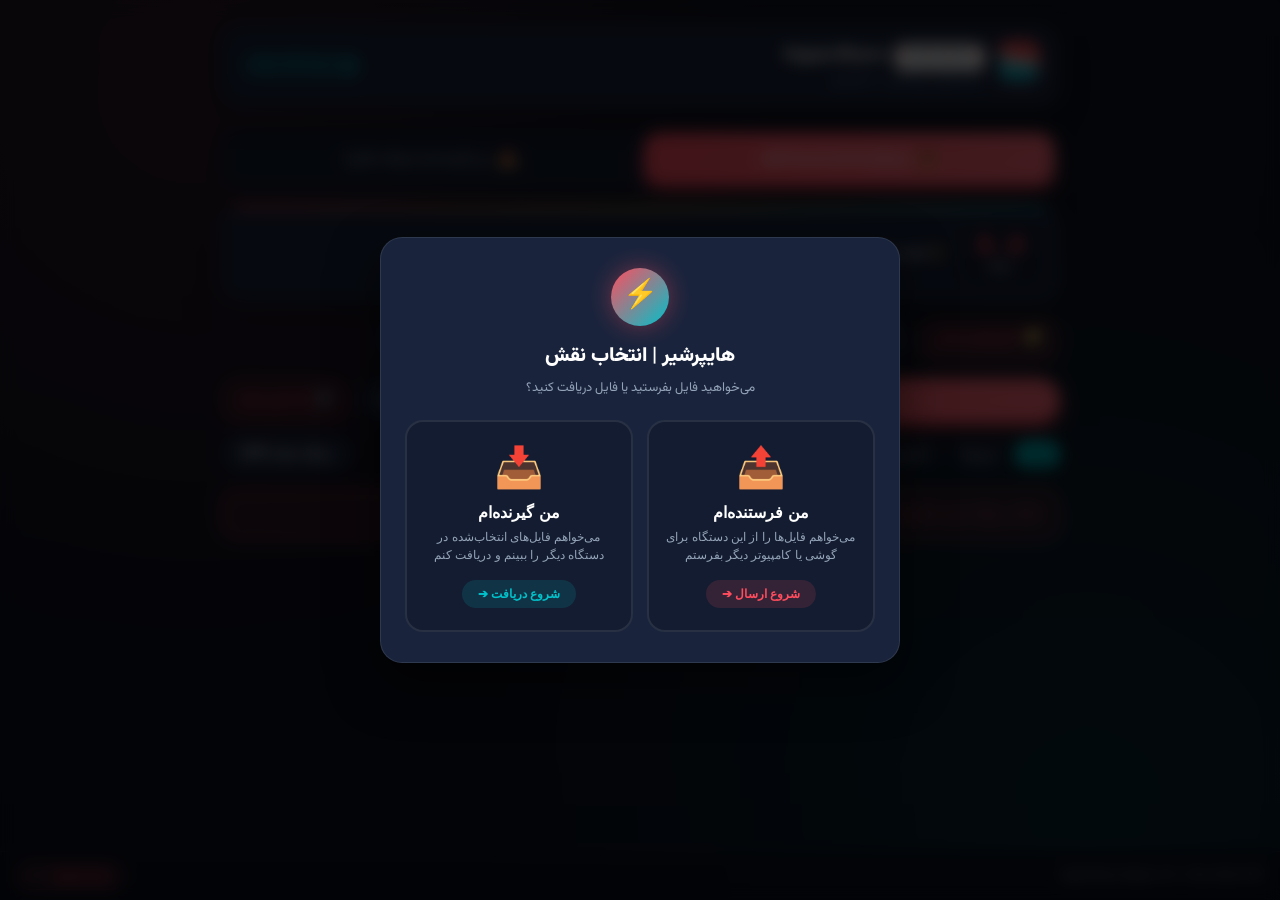
==== commit fc2ac9c8: "fix: resolve startup QR modal display and close button bug (v1.0.9)" ====
--- a/android_app/app/src/main/assets/web/index.html
+++ b/android_app/app/src/main/assets/web/index.html
@@ -384,7 +384,7 @@
     </div>
 
     <!-- Media Preview Modal -->
-    <div class="modal" id="mediaModal">
+    <div class="modal" id="mediaModal" style="display: none;">
       <div class="modal-backdrop" id="modalBackdrop"></div>
       <div class="modal-content">
         <button class="modal-close" id="modalClose">&times;</button>
@@ -403,7 +403,7 @@
     </footer>
 
     <!-- QR Code Modal -->
-    <div class="modal" id="qrModal">
+    <div class="modal" id="qrModal" style="display: none;">
       <div class="modal-backdrop" id="qrModalBackdrop"></div>
       <div class="modal-content qr-modal-box">
         <button class="modal-close" id="qrModalClose">&times;</button>
--- a/android_app/app/src/main/assets/web/style.css
+++ b/android_app/app/src/main/assets/web/style.css
@@ -891,11 +891,15 @@
   left: 0;
   right: 0;
   bottom: 0;
-  display: flex;
+  display: none;
   align-items: center;
   justify-content: center;
   z-index: 999;
   padding: 16px;
+}
+
+.modal.open, .modal.active {
+  display: flex !important;
 }
 
 .modal-backdrop {
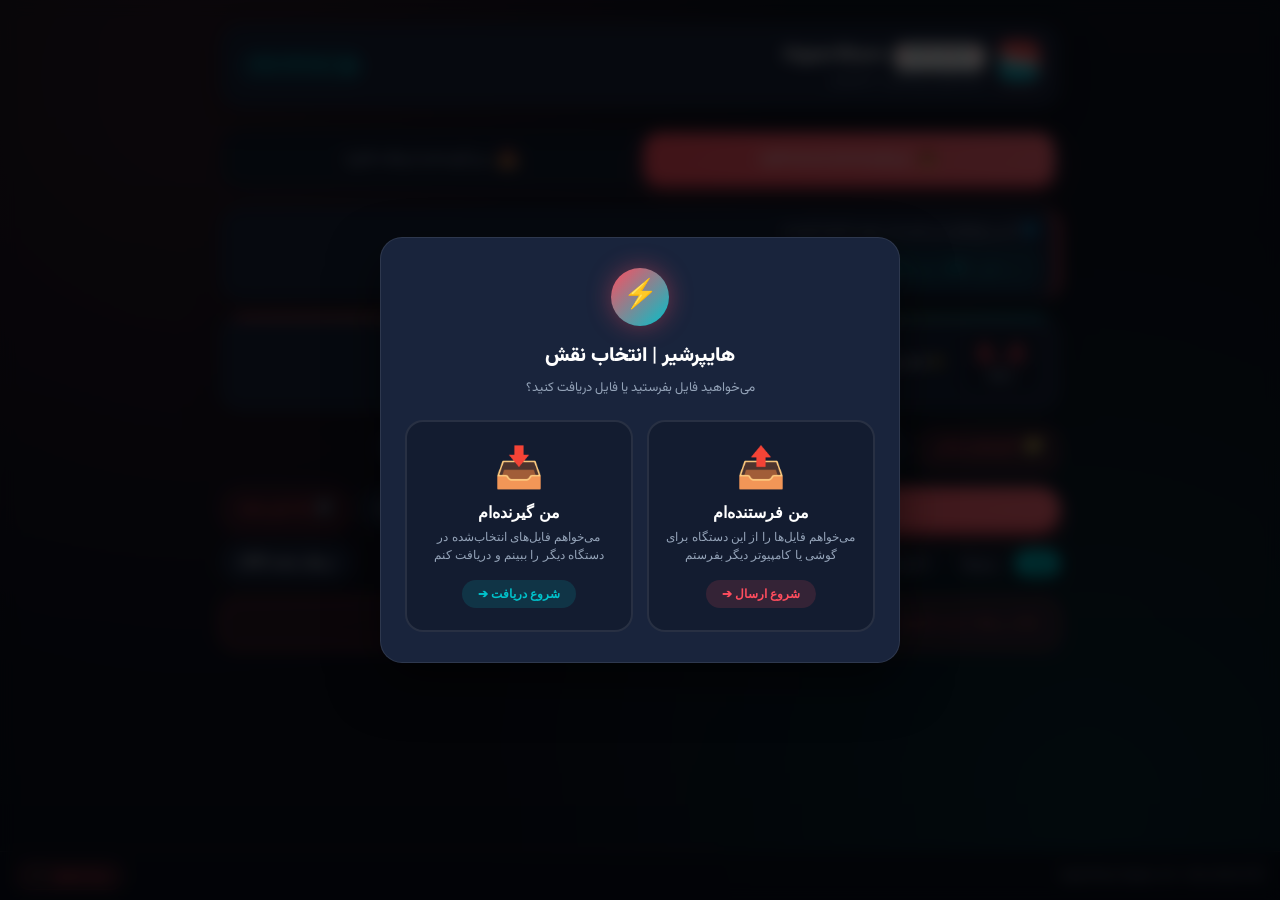
==== commit 8ed69869: "fix: full system audit, resolve server collision, enable android downloads, add zip streaming and fi" ====
--- a/android_app/app/src/main/assets/web/index.html
+++ b/android_app/app/src/main/assets/web/index.html
@@ -48,6 +48,18 @@
 
     <!-- SENDER CONTAINER -->
     <div id="senderContainer">
+      <!-- Sender Direct Wi-Fi Connection Banner -->
+      <div class="sender-conn-banner" id="senderConnBanner">
+        <div class="sender-banner-info">
+          <span class="sender-banner-label">🌐 آدرس وای‌فای این فرستنده جهت اتصال گیرنده:</span>
+          <div class="sender-banner-url-row">
+            <code id="senderBannerUrl" class="sender-url-code">در حال دریافت آدرس شبکه...</code>
+            <button id="btnCopySenderUrl" class="btn-secondary btn-sm" type="button" title="کپی کردن آدرس">📋 کپی</button>
+            <button id="btnBannerShowQR" class="btn-primary btn-sm glow-btn" type="button" title="نمایش بارکد QR">📱 بارکد اتصال</button>
+          </div>
+        </div>
+      </div>
+
       <!-- Real-time Speedometer & Active Transfer Bar -->
       <section class="speed-card" id="speedCard">
       <div class="speed-metric">
@@ -98,6 +110,7 @@
       <!-- TAB 1: Files List -->
       <section id="tab-files" class="tab-content active">
         <div class="top-action-banner" style="display: flex; gap: 8px; flex-wrap: wrap;">
+          <input type="file" id="mainFileInput" multiple style="display: none;">
           <button id="btnAddFiles" class="btn-primary glow-btn add-files-btn" style="flex: 2; min-width: 200px;">
             ➕ افزودن فایل برای اشتراک و ارسال
           </button>
--- a/android_app/app/src/main/assets/web/style.css
+++ b/android_app/app/src/main/assets/web/style.css
@@ -355,6 +355,52 @@
 }
 
 /* =================================================== */
+/* Sender Direct Connection Banner                     */
+/* =================================================== */
+
+.sender-conn-banner {
+  background: var(--bg-card);
+  border: 1px solid var(--border-color);
+  border-radius: var(--radius-lg);
+  padding: 14px 18px;
+  margin-bottom: 14px;
+  box-shadow: 0 4px 14px rgba(0, 0, 0, 0.15);
+  border-right: 4px solid var(--paradox-coral);
+}
+
+.sender-banner-info {
+  display: flex;
+  flex-direction: column;
+  gap: 8px;
+}
+
+.sender-banner-label {
+  font-size: 13px;
+  font-weight: 700;
+  color: var(--text-muted);
+}
+
+.sender-banner-url-row {
+  display: flex;
+  align-items: center;
+  gap: 10px;
+  flex-wrap: wrap;
+}
+
+.sender-url-code {
+  font-family: var(--font-mono);
+  font-size: 14px;
+  font-weight: 700;
+  color: var(--paradox-teal);
+  background: rgba(0, 194, 203, 0.1);
+  padding: 6px 14px;
+  border-radius: var(--radius-sm);
+  border: 1px dashed var(--paradox-teal);
+  letter-spacing: 0.5px;
+  direction: ltr;
+}
+
+/* =================================================== */
 /* Speedometer & Transfer Bar                          */
 /* =================================================== */
 
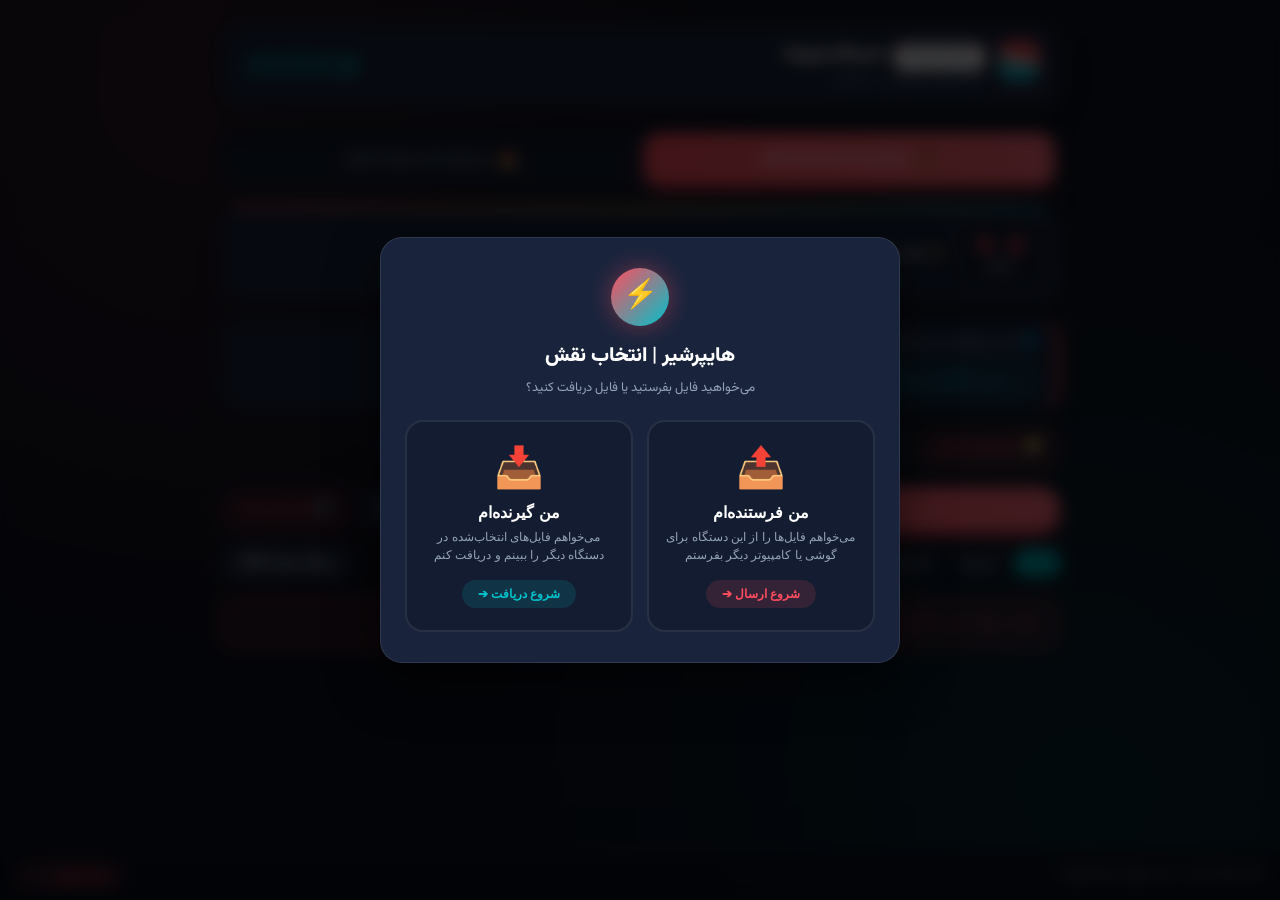
==== commit e6bd9b2e: "v1.1.1: Boost 5GHz transfer speed to 30-80+ MB/s and add real-time dual-device transfer dashboard" ====
--- a/android_app/app/src/main/assets/web/index.html
+++ b/android_app/app/src/main/assets/web/index.html
@@ -46,6 +46,27 @@
       </div>
     </div>
 
+    <!-- Real-time Speedometer & Active Transfer HUD (Visible in both Sender & Receiver modes) -->
+    <section class="speed-card" id="speedCard">
+      <div class="speed-metric">
+        <div class="speed-value" id="currentSpeed">0.0</div>
+        <div class="speed-unit">MB/s</div>
+      </div>
+      <div class="speed-details">
+        <div class="transfer-info">
+          <span id="transferFileName">⚡ آماده به کار (شبکه آماده انتقال فوق‌سریع)</span>
+          <span id="transferPercent"></span>
+        </div>
+        <div class="progress-bar-bg" id="progressBarBg" style="display: none;">
+          <div class="progress-bar-fill" id="progressBar"></div>
+        </div>
+        <div class="transfer-stats" id="transferStats" style="display: none;">
+          <span id="transferredBytes"></span>
+          <span id="etaTime"></span>
+        </div>
+      </div>
+    </section>
+
     <!-- SENDER CONTAINER -->
     <div id="senderContainer">
       <!-- Sender Direct Wi-Fi Connection Banner -->
@@ -59,27 +80,6 @@
           </div>
         </div>
       </div>
-
-      <!-- Real-time Speedometer & Active Transfer Bar -->
-      <section class="speed-card" id="speedCard">
-      <div class="speed-metric">
-        <div class="speed-value" id="currentSpeed">0.0</div>
-        <div class="speed-unit">MB/s</div>
-      </div>
-      <div class="speed-details">
-        <div class="transfer-info">
-          <span id="transferFileName">⚡ آماده به کار (هیچ دانلودی در جریان نیست)</span>
-          <span id="transferPercent"></span>
-        </div>
-        <div class="progress-bar-bg" id="progressBarBg" style="display: none;">
-          <div class="progress-bar-fill" id="progressBar"></div>
-        </div>
-        <div class="transfer-stats" id="transferStats" style="display: none;">
-          <span id="transferredBytes"></span>
-          <span id="etaTime"></span>
-        </div>
-      </div>
-    </section>
 
     <!-- Navigation Tabs -->
     <nav class="nav-tabs">
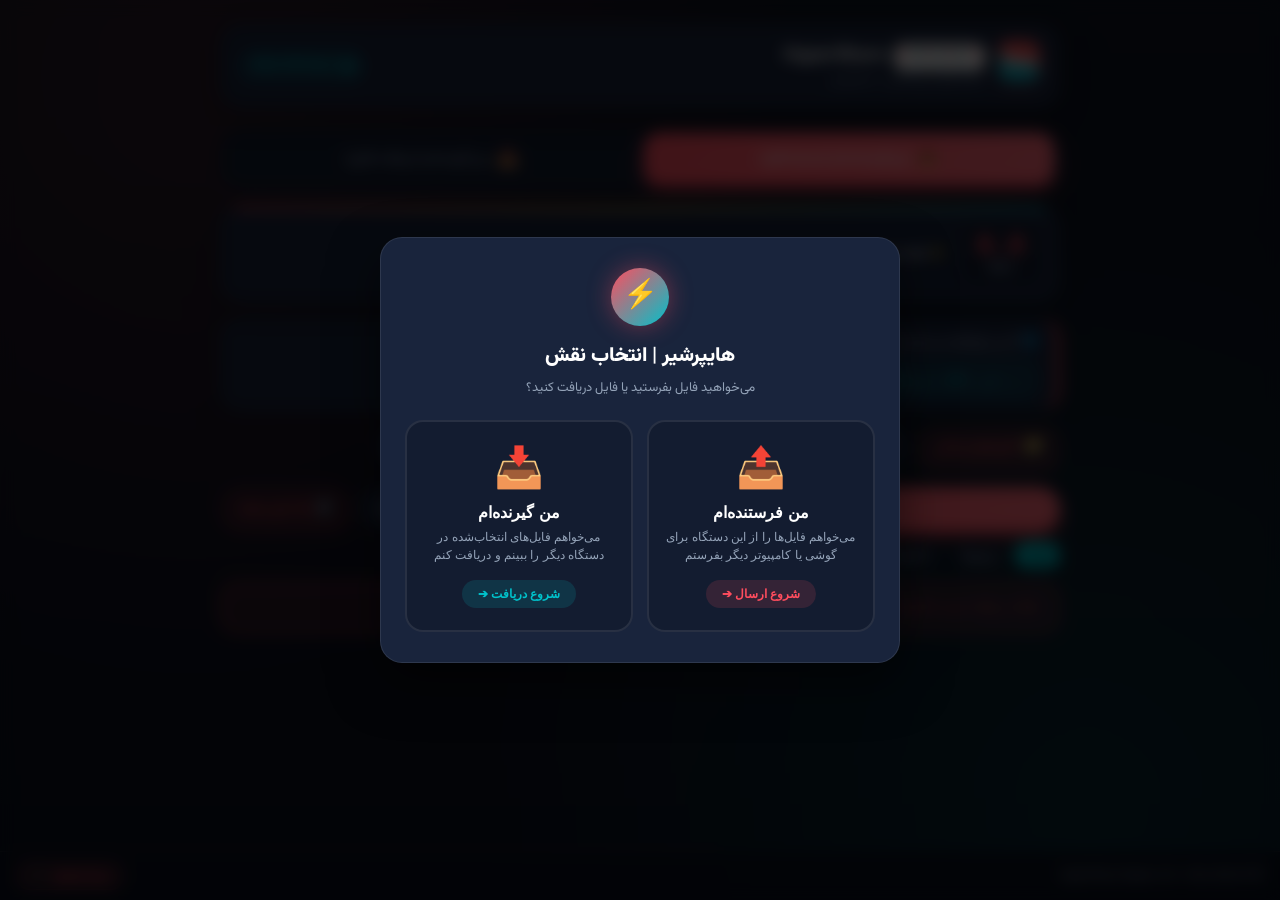
==== commit fbf64a1c: "UX: Remove redundant download buttons from Sender screen and add ready badges" ====
--- a/android_app/app/src/main/assets/web/index.html
+++ b/android_app/app/src/main/assets/web/index.html
@@ -131,9 +131,6 @@
             <button class="chip" data-cat="app">برنامه‌ها (APK)</button>
             <button class="chip" data-cat="document">اسناد</button>
           </div>
-          <button id="btnDownloadAll" class="btn-secondary">
-            دریافت همه (ZIP)
-          </button>
         </div>
 
         <div class="file-list" id="fileListContainer">
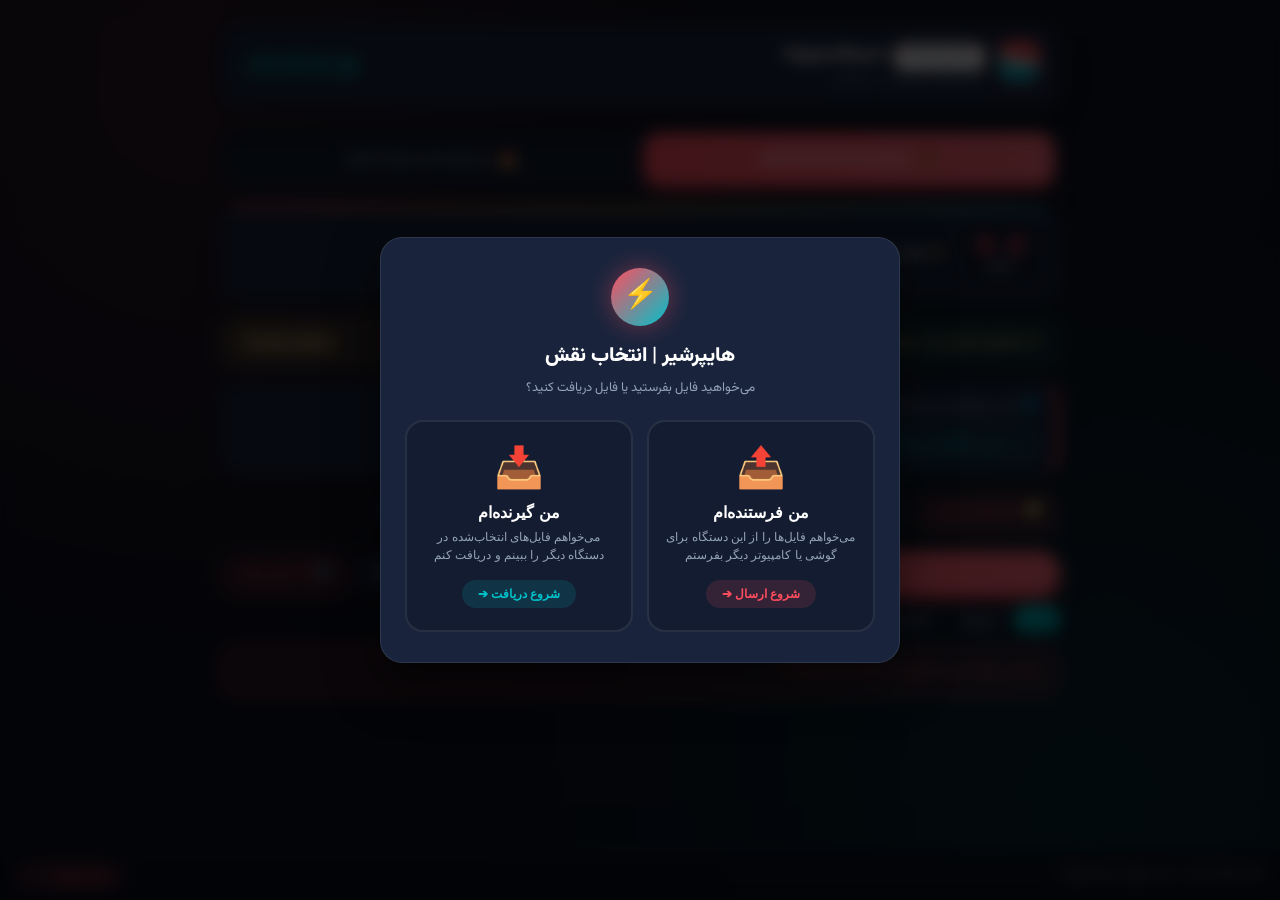
==== commit 00005e35: "fix(v1.1.2): fix turbo range seeking with Os.lseek, synchronize disconnect & add 5GHz hotspot booste" ====
--- a/android_app/app/src/main/assets/web/index.html
+++ b/android_app/app/src/main/assets/web/index.html
@@ -67,6 +67,50 @@
       </div>
     </section>
 
+    <!-- Global 8-Stream Multi-Channel Turbo Visualizer (Active during Turbo transfers) -->
+    <div class="chunk-visualizer" id="chunkContainer" style="display: none;">
+      <div style="display: flex; justify-content: space-between; align-items: center; margin-bottom: 8px;">
+        <h4 style="margin: 0;">وضعیت ۸ کانال موازی توربو (8 Parallel Streams):</h4>
+        <span id="turboStatusBadge" style="font-size: 11px; color: var(--paradox-teal); font-weight: 700;">در حال شتاب‌دهی...</span>
+      </div>
+      <div class="chunk-grid" id="chunkGrid"></div>
+    </div>
+
+    <!-- 5GHz High-Speed Optimization Banner & Hotspot Guide -->
+    <div class="speed-booster-banner" id="speedBoosterBanner">
+      <div class="booster-header">
+        <div class="booster-tag">⚡ راهنمای شکستن سد سرعت ۵MB/s (دستیابی به ۸۰+ مگابایت/ثانیه)</div>
+        <button id="btnToggleBoosterGuide" class="btn-booster-toggle" type="button">مشاهده راهنما ▾</button>
+      </div>
+      <div class="booster-content" id="boosterContent" style="display: none;">
+        <div class="booster-desc">
+          اگر سرعت انتقال روی حدود <strong>۵ مگابایت بر ثانیه</strong> متوقف شده، نقطه اتصال (Hotspot) گوشی شما به صورت خودکار روی <strong>باند ۲.۴ گیگاهرتز</strong> کار می‌کند که حداکثر سرعت فیزیکی آن ۵MB/s است. برای پرواز سرعت تا <strong>۸۰+ مگابایت بر ثانیه</strong>:
+        </div>
+        <div class="booster-steps">
+          <div class="booster-step">
+            <span class="step-num">۱</span>
+            <span>وارد <strong>تنظیمات نقطه اتصال (Hotspot)</strong> گوشی شوید.</span>
+          </div>
+          <div class="booster-step">
+            <span class="step-num">۲</span>
+            <span>گزینه <strong>«باند فرکانسی» (AP Band)</strong> را از 2.4 GHz به <strong>5 GHz</strong> تغییر دهید.</span>
+          </div>
+          <div class="booster-step">
+            <span class="step-num">۳</span>
+            <span>دوباره لپ‌تاپ یا گوشی را به وای‌فای متصل کنید؛ سرعت به سقف سخت‌افزاری می‌رسد!</span>
+          </div>
+        </div>
+        <div class="booster-actions" style="margin-top: 10px; display: flex; gap: 8px; flex-wrap: wrap;">
+          <button id="btnOpenHotspotSettings" class="btn-primary btn-sm glow-btn" type="button" style="display: none;">
+            ⚙️ باز کردن مستقیم تنظیمات هات‌اسپات گوشی
+          </button>
+          <button id="btnStartNative5G" class="btn-secondary btn-sm" type="button" style="display: none;">
+            🚀 ایجاد خودکار هات‌اسپات ۵ گیگاهرتز
+          </button>
+        </div>
+      </div>
+    </div>
+
     <!-- SENDER CONTAINER -->
     <div id="senderContainer">
       <!-- Sender Direct Wi-Fi Connection Banner -->
@@ -157,12 +201,6 @@
             <button id="btnStartTurbo" class="btn-primary turbo-btn" disabled>
               🚀 شلیک توربو (دانلود با ۸ استریم موازی)
             </button>
-          </div>
-
-          <!-- Multi-chunk Visualizer -->
-          <div class="chunk-visualizer" id="chunkContainer" style="display: none;">
-            <h4>وضعیت کانال‌های موازی (8 Parallel Sockets):</h4>
-            <div class="chunk-grid" id="chunkGrid"></div>
           </div>
         </div>
       </section>
--- a/android_app/app/src/main/assets/web/style.css
+++ b/android_app/app/src/main/assets/web/style.css
@@ -1240,3 +1240,191 @@
   color: #fff;
   transform: translateY(-1px);
 }
+
+/* =================================================== */
+/* 5GHz Speed Booster Banner & Hotspot Guide           */
+/* =================================================== */
+.speed-booster-banner {
+  background: linear-gradient(135deg, rgba(255, 209, 102, 0.12), rgba(0, 194, 203, 0.1));
+  border: 1px solid rgba(255, 209, 102, 0.35);
+  border-radius: var(--radius-md);
+  padding: 12px 16px;
+  margin-bottom: 14px;
+  backdrop-filter: blur(10px);
+}
+
+.booster-header {
+  display: flex;
+  justify-content: space-between;
+  align-items: center;
+  gap: 8px;
+}
+
+.booster-tag {
+  font-size: 12.5px;
+  font-weight: 800;
+  color: var(--paradox-yellow);
+  display: flex;
+  align-items: center;
+  gap: 6px;
+}
+
+.btn-booster-toggle {
+  background: rgba(255, 209, 102, 0.15);
+  border: 1px solid rgba(255, 209, 102, 0.4);
+  color: var(--paradox-yellow);
+  font-size: 11.5px;
+  font-weight: 700;
+  padding: 4px 10px;
+  border-radius: var(--radius-pill);
+  cursor: pointer;
+  transition: all 0.2s;
+}
+
+.btn-booster-toggle:hover {
+  background: var(--paradox-yellow);
+  color: #000;
+}
+
+.booster-content {
+  margin-top: 10px;
+  padding-top: 10px;
+  border-top: 1px dashed rgba(255, 209, 102, 0.25);
+  animation: fadeIn 0.2s ease-out;
+}
+
+.booster-desc {
+  font-size: 12px;
+  color: #e2e8f0;
+  line-height: 1.6;
+  margin-bottom: 10px;
+}
+
+.booster-steps {
+  display: flex;
+  flex-direction: column;
+  gap: 8px;
+}
+
+.booster-step {
+  display: flex;
+  align-items: flex-start;
+  gap: 10px;
+  font-size: 12px;
+  color: var(--text-main);
+  background: rgba(0, 0, 0, 0.2);
+  padding: 8px 12px;
+  border-radius: var(--radius-sm);
+  border: 1px solid rgba(255, 255, 255, 0.05);
+}
+
+.booster-step .step-num {
+  background: var(--paradox-yellow);
+  color: #000;
+  font-weight: 900;
+  width: 20px;
+  height: 20px;
+  border-radius: 50%;
+  display: flex;
+  align-items: center;
+  justify-content: center;
+  font-size: 11px;
+  flex-shrink: 0;
+}
+
+/* =================================================== */
+/* 8-Stream Multi-Channel Turbo Visualizer             */
+/* =================================================== */
+.chunk-visualizer {
+  background: var(--bg-card);
+  border: 1px solid rgba(0, 194, 203, 0.3);
+  border-radius: var(--radius-md);
+  padding: 14px 16px;
+  margin: 12px 0;
+  box-shadow: 0 4px 20px rgba(0, 0, 0, 0.3);
+}
+
+.chunk-visualizer h4 {
+  font-size: 13px;
+  font-weight: 800;
+  color: var(--paradox-teal);
+  margin-bottom: 10px;
+  display: flex;
+  align-items: center;
+  gap: 6px;
+}
+
+.chunk-grid {
+  display: grid;
+  grid-template-columns: repeat(4, 1fr);
+  gap: 8px;
+}
+
+@media (max-width: 600px) {
+  .chunk-grid {
+    grid-template-columns: repeat(2, 1fr);
+  }
+}
+
+.chunk-item {
+  background: var(--bg-secondary);
+  border: 1px solid var(--border-color);
+  border-radius: var(--radius-sm);
+  padding: 8px 10px;
+  display: flex;
+  flex-direction: column;
+  gap: 6px;
+}
+
+.chunk-title {
+  display: flex;
+  justify-content: space-between;
+  font-size: 11px;
+  font-weight: 700;
+  color: var(--text-muted);
+}
+
+.chunk-bar-bg {
+  width: 100%;
+  height: 6px;
+  background: rgba(255, 255, 255, 0.08);
+  border-radius: 4px;
+  overflow: hidden;
+}
+
+.chunk-bar-fill {
+  width: 0%;
+  height: 100%;
+  background: linear-gradient(90deg, var(--paradox-teal), var(--paradox-green));
+  border-radius: 4px;
+  transition: width 0.15s ease;
+}
+
+/* Turbo File Button on Cards */
+.btn-turbo-card {
+  background: linear-gradient(135deg, var(--paradox-coral), #ff6b4a);
+  color: #fff;
+  border: none;
+  border-radius: var(--radius-pill);
+  padding: 6px 13px;
+  font-size: 12px;
+  font-weight: 800;
+  cursor: pointer;
+  display: inline-flex;
+  align-items: center;
+  gap: 4px;
+  box-shadow: 0 2px 10px var(--paradox-coral-glow);
+  transition: all 0.2s ease;
+  white-space: nowrap;
+}
+
+.btn-turbo-card:hover {
+  transform: translateY(-2px) scale(1.03);
+  box-shadow: 0 4px 15px var(--paradox-coral-glow);
+}
+
+.btn-turbo-card:disabled {
+  opacity: 0.5;
+  cursor: not-allowed;
+  transform: none;
+}
